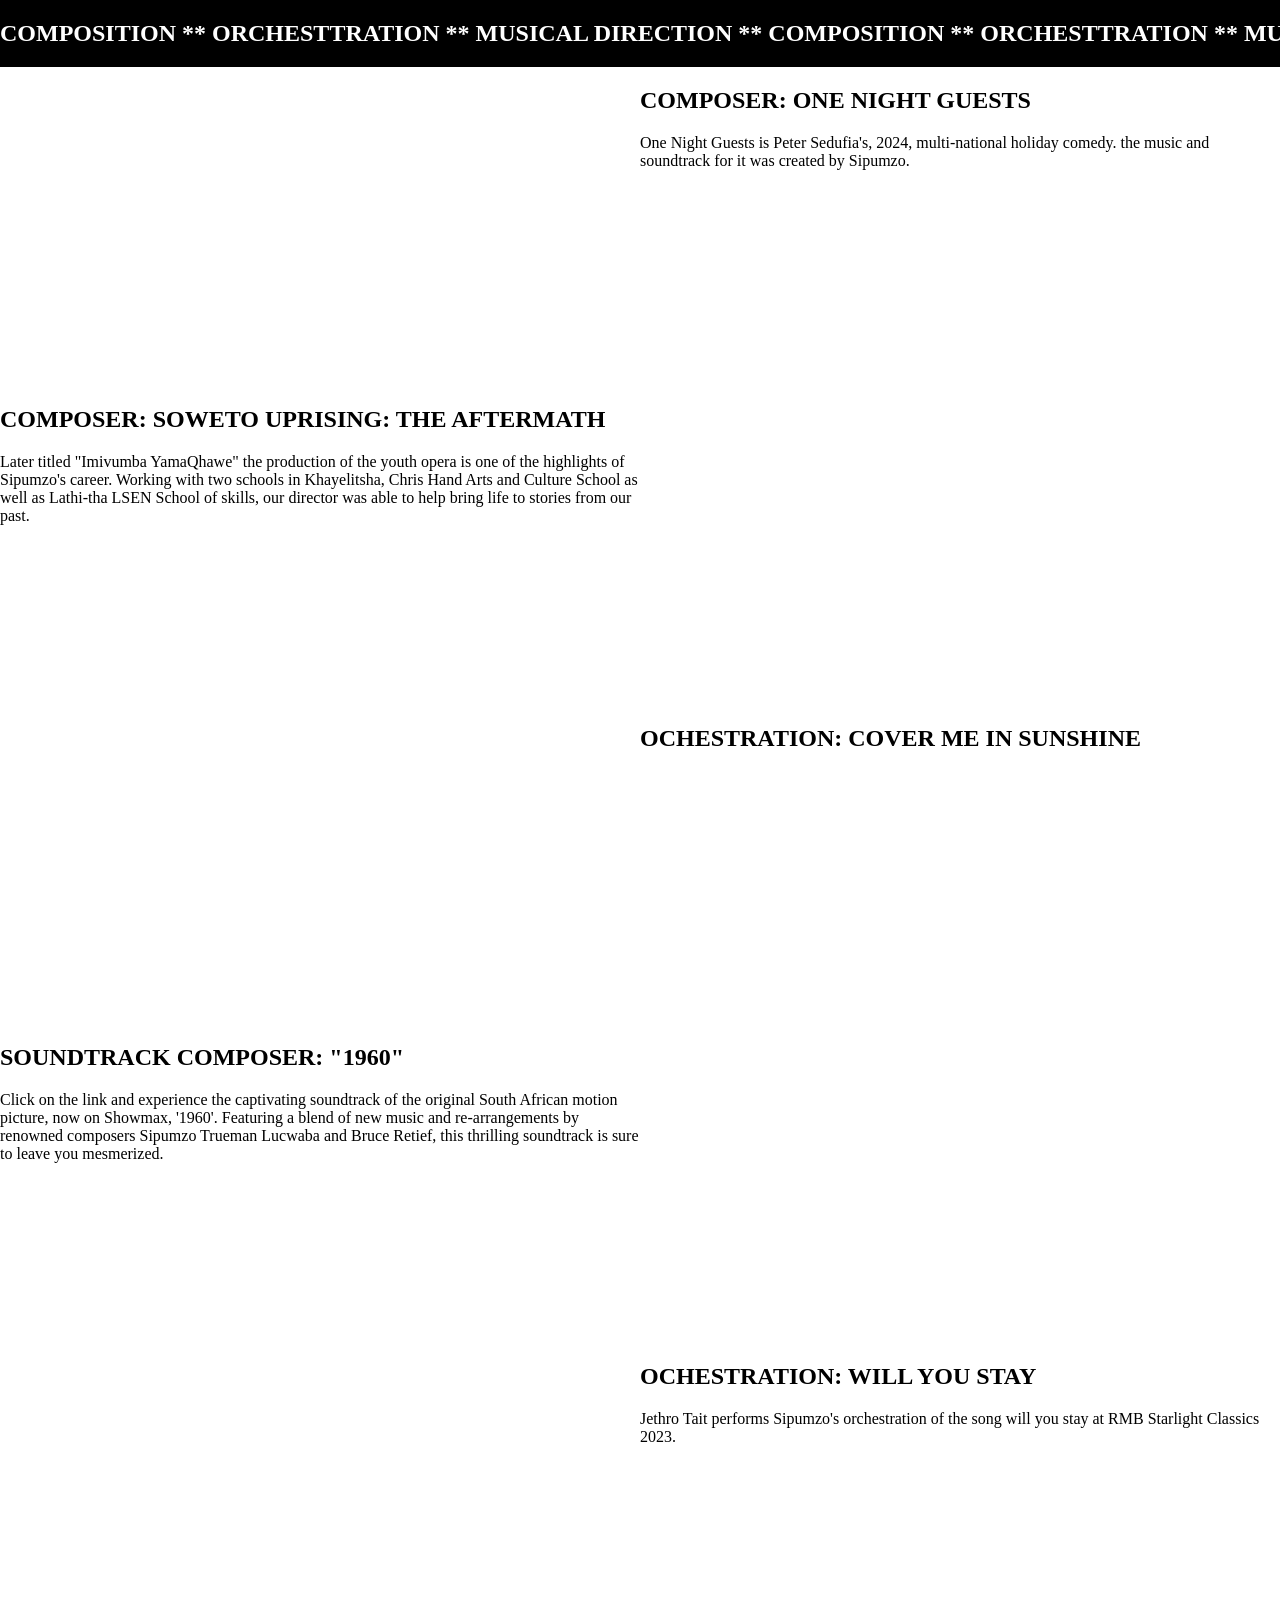
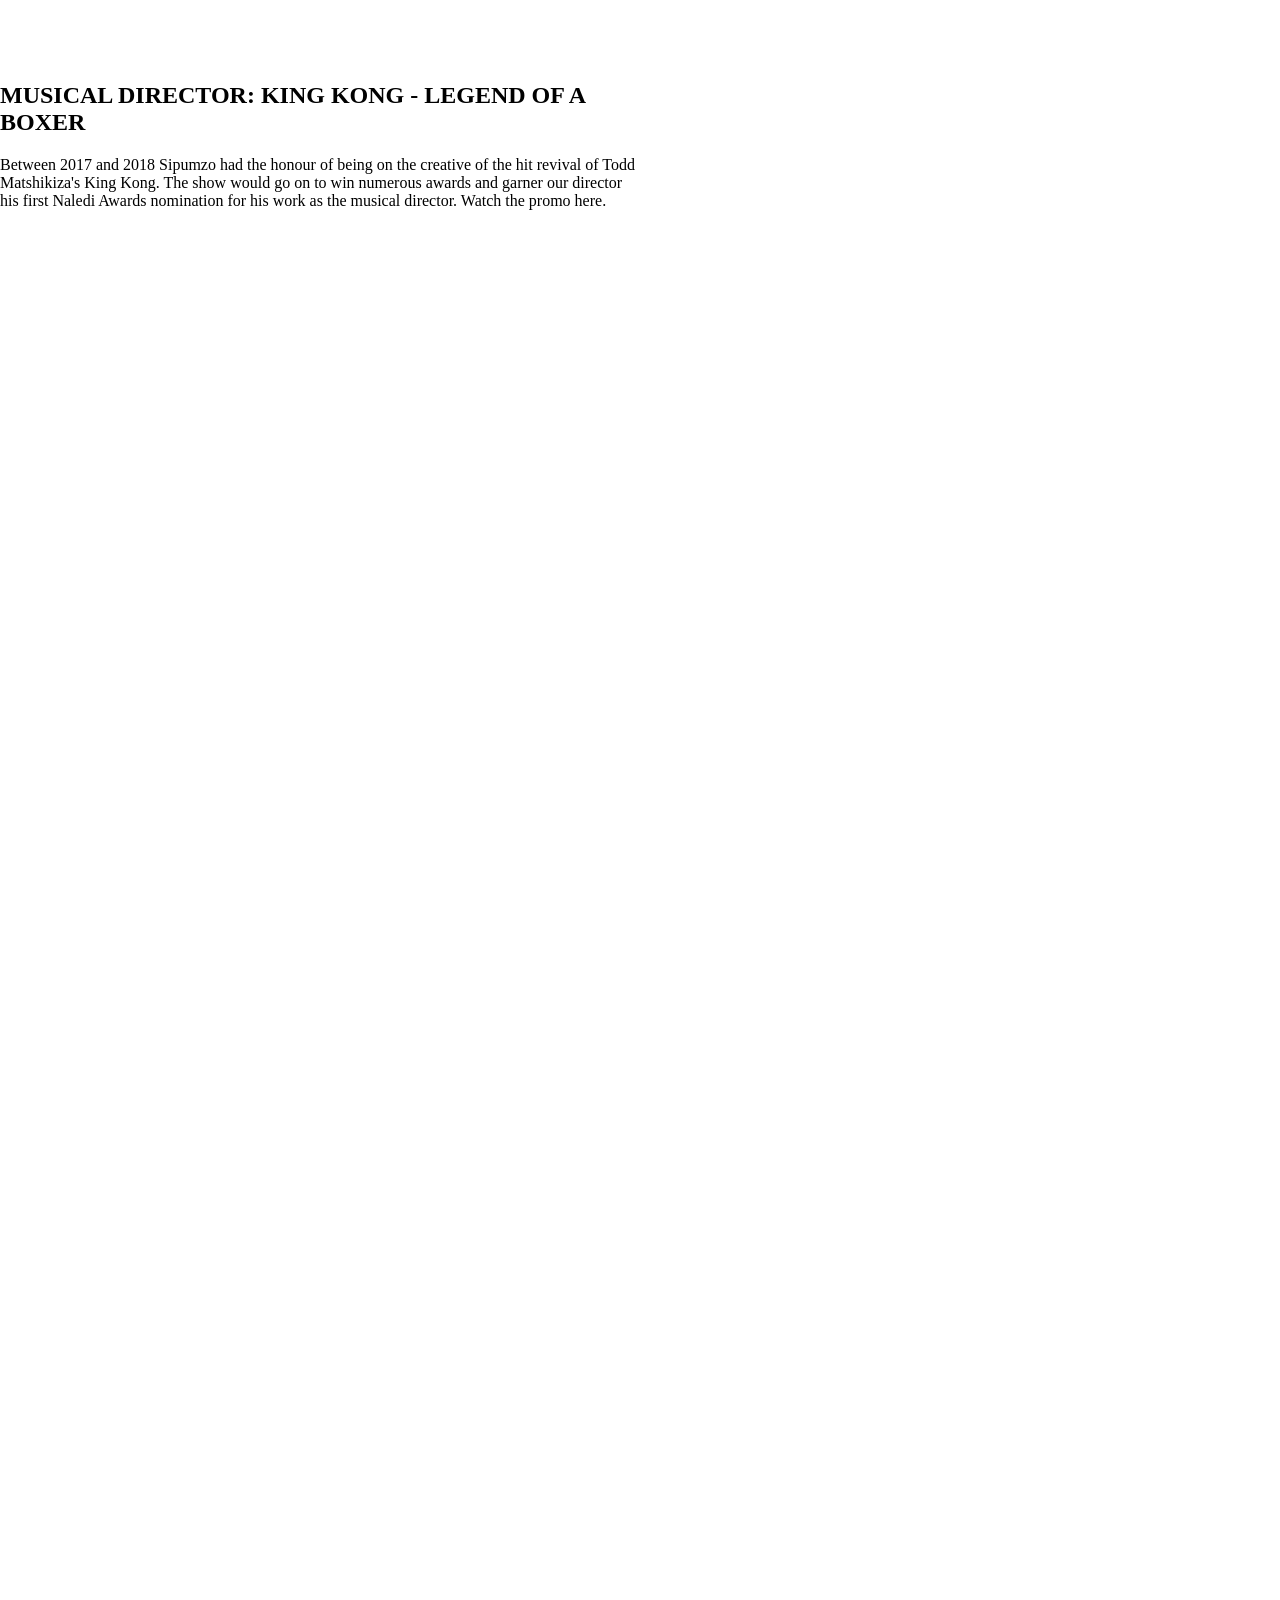
==== public/my_work.html @ 11a90658 "Add my work page ass well as youtube clibes with brief descriptions." ====
<!DOCTYPE html>
<html lang="en">    
<head>
    <meta charset="UTF-8">
    <meta name="viewport" content="width=device-width, initial-scale=1.0">
    <title>My Work</title>
    <link rel="stylesheet" href="./style.css">

<style>
    .my-work-grid {
        position: absolute;
        top: 0;
        left: 0;
        width: 100%;
        height: fit-content;
        display: grid;
        grid-template-columns: 1fr 1fr;
        grid-template-rows: auto;
        /* overflow: hidden; */
    }
    .my-work-top {
        grid-column: 1 / span 2;
        grid-row: 1;
        display: flex;
        width: 100%;
        min-height: 7dvh;
        white-space: nowrap;
        position: relative;
        overflow: hidden;
        background: black;
        top: 0px;
        left: 0px;
        margin: 0px;
        pad:0px;
    }

    .my-work-bottom {
        grid-column: 1 / span 2;
        grid-row: 8;
    }

    .work-top {
        color: white;
        font-weight: 250;
        font-style: light;
        display: inline-block;
        animation: scrollWorkTop 600s linear infinite;
    }
    @keyframes scrollWorkTop {
        0% {
            transform: translateX(0%);
        }
        100% {
            transform: translateX(-2000%); /* Move half the width of the duplicated content */
        }
    }
    .work-bottom {
        color: white;
        font-weight: 250;
        font-style: light;
        display: inline-block;
        animation: scrollTopBottom 600s linear infinite;
    }
    @keyframes scrollTopBottom {
        0% {
            transform: translateX(-2000%);
        }
        100% {
            transform: translateX(0%); /* Move half the width of the duplicated content */
        }
    }

    .project1-container {
        grid-column: 1;
        grid-row: 2;
    }
    .project2-container {
        grid-column: 2;
        grid-row: 3;
    }
    .project3-container {
        grid-column: 1;
        grid-row: 4;
    }
    .project4-container {
        grid-column: 2;
        grid-row: 5;
    }
    .project5-container {
        grid-column: 1;
        grid-row: 6;
    }
    .project6-container {
        grid-column: 2;
        grid-row: 7;
    }
</style>

</head>

<body>   
    <section class="my-work-grid">
    <!-- THE BELOW DUPLICATES MAKE THE MD SKILLS LOOP LAST 10 MINUTES WITHOUT THE RESTART GLITCH -->
        <div class="my-work-top">

            <div class="work-top">
                <h2>COMPOSITION ** ORCHESTTRATION ** MUSICAL DIRECTION ** COMPOSITION ** ORCHESTTRATION ** MUSICAL DIRECTION ** COMPOSITION ** ORCHESTTRATION ** MUSICAL DIRECTION **  </h2>
            </div>
            <div class="work-top">
                <h2>COMPOSITION ** ORCHESTTRATION ** MUSICAL DIRECTION ** COMPOSITION ** ORCHESTTRATION ** MUSICAL DIRECTION ** COMPOSITION ** ORCHESTTRATION ** MUSICAL DIRECTION **  </h2>
            </div>
            <div class="work-top">
                <h2>COMPOSITION ** ORCHESTTRATION ** MUSICAL DIRECTION ** COMPOSITION ** ORCHESTTRATION ** MUSICAL DIRECTION ** COMPOSITION ** ORCHESTTRATION ** MUSICAL DIRECTION **  </h2>
            </div>
            <div class="work-top">
                <h2>COMPOSITION ** ORCHESTTRATION ** MUSICAL DIRECTION ** COMPOSITION ** ORCHESTTRATION ** MUSICAL DIRECTION ** COMPOSITION ** ORCHESTTRATION ** MUSICAL DIRECTION **  </h2>
            </div>
            <div class="work-top">
                <h2>COMPOSITION ** ORCHESTTRATION ** MUSICAL DIRECTION ** COMPOSITION ** ORCHESTTRATION ** MUSICAL DIRECTION ** COMPOSITION ** ORCHESTTRATION ** MUSICAL DIRECTION **  </h2>
            </div>
            <div class="work-top">
                <h2>COMPOSITION ** ORCHESTTRATION ** MUSICAL DIRECTION ** COMPOSITION ** ORCHESTTRATION ** MUSICAL DIRECTION ** COMPOSITION ** ORCHESTTRATION ** MUSICAL DIRECTION **  </h2>
            </div>
            <div class="work-top">
                <h2>COMPOSITION ** ORCHESTTRATION ** MUSICAL DIRECTION ** COMPOSITION ** ORCHESTTRATION ** MUSICAL DIRECTION ** COMPOSITION ** ORCHESTTRATION ** MUSICAL DIRECTION **  </h2>
            </div>
            <div class="work-top">
                <h2>COMPOSITION ** ORCHESTTRATION ** MUSICAL DIRECTION ** COMPOSITION ** ORCHESTTRATION ** MUSICAL DIRECTION ** COMPOSITION ** ORCHESTTRATION ** MUSICAL DIRECTION **  </h2>
            </div>
            <div class="work-top">
                <h2>COMPOSITION ** ORCHESTTRATION ** MUSICAL DIRECTION ** COMPOSITION ** ORCHESTTRATION ** MUSICAL DIRECTION ** COMPOSITION ** ORCHESTTRATION ** MUSICAL DIRECTION **  </h2>
            </div>
            <div class="work-top">
                <h2>COMPOSITION ** ORCHESTTRATION ** MUSICAL DIRECTION ** COMPOSITION ** ORCHESTTRATION ** MUSICAL DIRECTION ** COMPOSITION ** ORCHESTTRATION ** MUSICAL DIRECTION **  </h2>
            </div>
            <div class="work-top">
                <h2>COMPOSITION ** ORCHESTTRATION ** MUSICAL DIRECTION ** COMPOSITION ** ORCHESTTRATION ** MUSICAL DIRECTION ** COMPOSITION ** ORCHESTTRATION ** MUSICAL DIRECTION **  </h2>
            </div>
            <div class="work-top">
                <h2>COMPOSITION ** ORCHESTTRATION ** MUSICAL DIRECTION ** COMPOSITION ** ORCHESTTRATION ** MUSICAL DIRECTION ** COMPOSITION ** ORCHESTTRATION ** MUSICAL DIRECTION **  </h2>
            </div>


            <div class="work-top">
                <h2>COMPOSITION ** ORCHESTTRATION ** MUSICAL DIRECTION ** COMPOSITION ** ORCHESTTRATION ** MUSICAL DIRECTION ** COMPOSITION ** ORCHESTTRATION ** MUSICAL DIRECTION **  </h2>
            </div>
            <div class="work-top">
                <h2>COMPOSITION ** ORCHESTTRATION ** MUSICAL DIRECTION ** COMPOSITION ** ORCHESTTRATION ** MUSICAL DIRECTION ** COMPOSITION ** ORCHESTTRATION ** MUSICAL DIRECTION **  </h2>
            </div>
            <div class="work-top">
                <h2>COMPOSITION ** ORCHESTTRATION ** MUSICAL DIRECTION ** COMPOSITION ** ORCHESTTRATION ** MUSICAL DIRECTION ** COMPOSITION ** ORCHESTTRATION ** MUSICAL DIRECTION **  </h2>
            </div>
            <div class="work-top">
                <h2>COMPOSITION ** ORCHESTTRATION ** MUSICAL DIRECTION ** COMPOSITION ** ORCHESTTRATION ** MUSICAL DIRECTION ** COMPOSITION ** ORCHESTTRATION ** MUSICAL DIRECTION **  </h2>
            </div>
            <div class="work-top">
                <h2>COMPOSITION ** ORCHESTTRATION ** MUSICAL DIRECTION ** COMPOSITION ** ORCHESTTRATION ** MUSICAL DIRECTION ** COMPOSITION ** ORCHESTTRATION ** MUSICAL DIRECTION **  </h2>
            </div>
            <div class="work-top">
                <h2>COMPOSITION ** ORCHESTTRATION ** MUSICAL DIRECTION ** COMPOSITION ** ORCHESTTRATION ** MUSICAL DIRECTION ** COMPOSITION ** ORCHESTTRATION ** MUSICAL DIRECTION **  </h2>
            </div>
            <div class="work-top">
                <h2>COMPOSITION ** ORCHESTTRATION ** MUSICAL DIRECTION ** COMPOSITION ** ORCHESTTRATION ** MUSICAL DIRECTION ** COMPOSITION ** ORCHESTTRATION ** MUSICAL DIRECTION **  </h2>
            </div>
            <div class="work-top">
                <h2>COMPOSITION ** ORCHESTTRATION ** MUSICAL DIRECTION ** COMPOSITION ** ORCHESTTRATION ** MUSICAL DIRECTION ** COMPOSITION ** ORCHESTTRATION ** MUSICAL DIRECTION **  </h2>
            </div>
            <div class="work-top">
                <h2>COMPOSITION ** ORCHESTTRATION ** MUSICAL DIRECTION ** COMPOSITION ** ORCHESTTRATION ** MUSICAL DIRECTION ** COMPOSITION ** ORCHESTTRATION ** MUSICAL DIRECTION **  </h2>
            </div>
            <div class="work-top">
                <h2>COMPOSITION ** ORCHESTTRATION ** MUSICAL DIRECTION ** COMPOSITION ** ORCHESTTRATION ** MUSICAL DIRECTION ** COMPOSITION ** ORCHESTTRATION ** MUSICAL DIRECTION **  </h2>
            </div>
            <div class="work-top">
                <h2>COMPOSITION ** ORCHESTTRATION ** MUSICAL DIRECTION ** COMPOSITION ** ORCHESTTRATION ** MUSICAL DIRECTION ** COMPOSITION ** ORCHESTTRATION ** MUSICAL DIRECTION **  </h2>
            </div>
            <div class="work-top">
                <h2>COMPOSITION ** ORCHESTTRATION ** MUSICAL DIRECTION ** COMPOSITION ** ORCHESTTRATION ** MUSICAL DIRECTION ** COMPOSITION ** ORCHESTTRATION ** MUSICAL DIRECTION **  </h2>
            </div>



            <div class="work-top">
                <h2>COMPOSITION ** ORCHESTTRATION ** MUSICAL DIRECTION ** COMPOSITION ** ORCHESTTRATION ** MUSICAL DIRECTION ** COMPOSITION ** ORCHESTTRATION ** MUSICAL DIRECTION **  </h2>
            </div>
            <div class="work-top">
                <h2>COMPOSITION ** ORCHESTTRATION ** MUSICAL DIRECTION ** COMPOSITION ** ORCHESTTRATION ** MUSICAL DIRECTION ** COMPOSITION ** ORCHESTTRATION ** MUSICAL DIRECTION **  </h2>
            </div>
            <div class="work-top">
                <h2>COMPOSITION ** ORCHESTTRATION ** MUSICAL DIRECTION ** COMPOSITION ** ORCHESTTRATION ** MUSICAL DIRECTION ** COMPOSITION ** ORCHESTTRATION ** MUSICAL DIRECTION **  </h2>
            </div>
            <div class="work-top">
                <h2>COMPOSITION ** ORCHESTTRATION ** MUSICAL DIRECTION ** COMPOSITION ** ORCHESTTRATION ** MUSICAL DIRECTION ** COMPOSITION ** ORCHESTTRATION ** MUSICAL DIRECTION **  </h2>
            </div>
            <div class="work-top">
                <h2>COMPOSITION ** ORCHESTTRATION ** MUSICAL DIRECTION ** COMPOSITION ** ORCHESTTRATION ** MUSICAL DIRECTION ** COMPOSITION ** ORCHESTTRATION ** MUSICAL DIRECTION **  </h2>
            </div>
            <div class="work-top">
                <h2>COMPOSITION ** ORCHESTTRATION ** MUSICAL DIRECTION ** COMPOSITION ** ORCHESTTRATION ** MUSICAL DIRECTION ** COMPOSITION ** ORCHESTTRATION ** MUSICAL DIRECTION **  </h2>
            </div>
            <div class="work-top">
                <h2>COMPOSITION ** ORCHESTTRATION ** MUSICAL DIRECTION ** COMPOSITION ** ORCHESTTRATION ** MUSICAL DIRECTION ** COMPOSITION ** ORCHESTTRATION ** MUSICAL DIRECTION **  </h2>
            </div>
            <div class="work-top">
                <h2>COMPOSITION ** ORCHESTTRATION ** MUSICAL DIRECTION ** COMPOSITION ** ORCHESTTRATION ** MUSICAL DIRECTION ** COMPOSITION ** ORCHESTTRATION ** MUSICAL DIRECTION **  </h2>
            </div>
            <div class="work-top">
                <h2>COMPOSITION ** ORCHESTTRATION ** MUSICAL DIRECTION ** COMPOSITION ** ORCHESTTRATION ** MUSICAL DIRECTION ** COMPOSITION ** ORCHESTTRATION ** MUSICAL DIRECTION **  </h2>
            </div>
            <div class="work-top">
                <h2>COMPOSITION ** ORCHESTTRATION ** MUSICAL DIRECTION ** COMPOSITION ** ORCHESTTRATION ** MUSICAL DIRECTION ** COMPOSITION ** ORCHESTTRATION ** MUSICAL DIRECTION **  </h2>
            </div>
            <div class="work-top">
                <h2>COMPOSITION ** ORCHESTTRATION ** MUSICAL DIRECTION ** COMPOSITION ** ORCHESTTRATION ** MUSICAL DIRECTION ** COMPOSITION ** ORCHESTTRATION ** MUSICAL DIRECTION **  </h2>
            </div>
            <div class="work-top">
                <h2>COMPOSITION ** ORCHESTTRATION ** MUSICAL DIRECTION ** COMPOSITION ** ORCHESTTRATION ** MUSICAL DIRECTION ** COMPOSITION ** ORCHESTTRATION ** MUSICAL DIRECTION **  </h2>
            </div>


            <div class="work-top">
                <h2>COMPOSITION ** ORCHESTTRATION ** MUSICAL DIRECTION ** COMPOSITION ** ORCHESTTRATION ** MUSICAL DIRECTION ** COMPOSITION ** ORCHESTTRATION ** MUSICAL DIRECTION **  </h2>
            </div>
            <div class="work-top">
                <h2>COMPOSITION ** ORCHESTTRATION ** MUSICAL DIRECTION ** COMPOSITION ** ORCHESTTRATION ** MUSICAL DIRECTION ** COMPOSITION ** ORCHESTTRATION ** MUSICAL DIRECTION **  </h2>
            </div>
            <div class="work-top">
                <h2>COMPOSITION ** ORCHESTTRATION ** MUSICAL DIRECTION ** COMPOSITION ** ORCHESTTRATION ** MUSICAL DIRECTION ** COMPOSITION ** ORCHESTTRATION ** MUSICAL DIRECTION **  </h2>
            </div>
            <div class="work-top">
                <h2>COMPOSITION ** ORCHESTTRATION ** MUSICAL DIRECTION ** COMPOSITION ** ORCHESTTRATION ** MUSICAL DIRECTION ** COMPOSITION ** ORCHESTTRATION ** MUSICAL DIRECTION **  </h2>
            </div>
            <div class="work-top">
                <h2>COMPOSITION ** ORCHESTTRATION ** MUSICAL DIRECTION ** COMPOSITION ** ORCHESTTRATION ** MUSICAL DIRECTION ** COMPOSITION ** ORCHESTTRATION ** MUSICAL DIRECTION **  </h2>
            </div>
            <div class="work-top">
                <h2>COMPOSITION ** ORCHESTTRATION ** MUSICAL DIRECTION ** COMPOSITION ** ORCHESTTRATION ** MUSICAL DIRECTION ** COMPOSITION ** ORCHESTTRATION ** MUSICAL DIRECTION **  </h2>
            </div>
            <div class="work-top">
                <h2>COMPOSITION ** ORCHESTTRATION ** MUSICAL DIRECTION ** COMPOSITION ** ORCHESTTRATION ** MUSICAL DIRECTION ** COMPOSITION ** ORCHESTTRATION ** MUSICAL DIRECTION **  </h2>
            </div>
            <div class="work-top">
                <h2>COMPOSITION ** ORCHESTTRATION ** MUSICAL DIRECTION ** COMPOSITION ** ORCHESTTRATION ** MUSICAL DIRECTION ** COMPOSITION ** ORCHESTTRATION ** MUSICAL DIRECTION **  </h2>
            </div>
            <div class="work-top">
                <h2>COMPOSITION ** ORCHESTTRATION ** MUSICAL DIRECTION ** COMPOSITION ** ORCHESTTRATION ** MUSICAL DIRECTION ** COMPOSITION ** ORCHESTTRATION ** MUSICAL DIRECTION **  </h2>
            </div>
            <div class="work-top">
                <h2>COMPOSITION ** ORCHESTTRATION ** MUSICAL DIRECTION ** COMPOSITION ** ORCHESTTRATION ** MUSICAL DIRECTION ** COMPOSITION ** ORCHESTTRATION ** MUSICAL DIRECTION **  </h2>
            </div>
            <div class="work-top">
                <h2>COMPOSITION ** ORCHESTTRATION ** MUSICAL DIRECTION ** COMPOSITION ** ORCHESTTRATION ** MUSICAL DIRECTION ** COMPOSITION ** ORCHESTTRATION ** MUSICAL DIRECTION **  </h2>
            </div>
            <div class="work-top">
                <h2>COMPOSITION ** ORCHESTTRATION ** MUSICAL DIRECTION ** COMPOSITION ** ORCHESTTRATION ** MUSICAL DIRECTION ** COMPOSITION ** ORCHESTTRATION ** MUSICAL DIRECTION **  </h2>
            </div>


            <div class="work-top">
                <h2>COMPOSITION ** ORCHESTTRATION ** MUSICAL DIRECTION ** COMPOSITION ** ORCHESTTRATION ** MUSICAL DIRECTION ** COMPOSITION ** ORCHESTTRATION ** MUSICAL DIRECTION **  </h2>
            </div>
            <div class="work-top">
                <h2>COMPOSITION ** ORCHESTTRATION ** MUSICAL DIRECTION ** COMPOSITION ** ORCHESTTRATION ** MUSICAL DIRECTION ** COMPOSITION ** ORCHESTTRATION ** MUSICAL DIRECTION **  </h2>
            </div>
            <div class="work-top">
                <h2>COMPOSITION ** ORCHESTTRATION ** MUSICAL DIRECTION ** COMPOSITION ** ORCHESTTRATION ** MUSICAL DIRECTION ** COMPOSITION ** ORCHESTTRATION ** MUSICAL DIRECTION **  </h2>
            </div>
            <div class="work-top">
                <h2>COMPOSITION ** ORCHESTTRATION ** MUSICAL DIRECTION ** COMPOSITION ** ORCHESTTRATION ** MUSICAL DIRECTION ** COMPOSITION ** ORCHESTTRATION ** MUSICAL DIRECTION **  </h2>
            </div>
            <div class="work-top">
                <h2>COMPOSITION ** ORCHESTTRATION ** MUSICAL DIRECTION ** COMPOSITION ** ORCHESTTRATION ** MUSICAL DIRECTION ** COMPOSITION ** ORCHESTTRATION ** MUSICAL DIRECTION **  </h2>
            </div>
            <div class="work-top">
                <h2>COMPOSITION ** ORCHESTTRATION ** MUSICAL DIRECTION ** COMPOSITION ** ORCHESTTRATION ** MUSICAL DIRECTION ** COMPOSITION ** ORCHESTTRATION ** MUSICAL DIRECTION **  </h2>
            </div>
            <div class="work-top">
                <h2>COMPOSITION ** ORCHESTTRATION ** MUSICAL DIRECTION ** COMPOSITION ** ORCHESTTRATION ** MUSICAL DIRECTION ** COMPOSITION ** ORCHESTTRATION ** MUSICAL DIRECTION **  </h2>
            </div>
            <div class="work-top">
                <h2>COMPOSITION ** ORCHESTTRATION ** MUSICAL DIRECTION ** COMPOSITION ** ORCHESTTRATION ** MUSICAL DIRECTION ** COMPOSITION ** ORCHESTTRATION ** MUSICAL DIRECTION **  </h2>
            </div>
            <div class="work-top">
                <h2>COMPOSITION ** ORCHESTTRATION ** MUSICAL DIRECTION ** COMPOSITION ** ORCHESTTRATION ** MUSICAL DIRECTION ** COMPOSITION ** ORCHESTTRATION ** MUSICAL DIRECTION **  </h2>
            </div>
            <div class="work-top">
                <h2>COMPOSITION ** ORCHESTTRATION ** MUSICAL DIRECTION ** COMPOSITION ** ORCHESTTRATION ** MUSICAL DIRECTION ** COMPOSITION ** ORCHESTTRATION ** MUSICAL DIRECTION **  </h2>
            </div>
            <div class="work-top">
                <h2>COMPOSITION ** ORCHESTTRATION ** MUSICAL DIRECTION ** COMPOSITION ** ORCHESTTRATION ** MUSICAL DIRECTION ** COMPOSITION ** ORCHESTTRATION ** MUSICAL DIRECTION **  </h2>
            </div>
            <div class="work-top">
                <h2>COMPOSITION ** ORCHESTTRATION ** MUSICAL DIRECTION ** COMPOSITION ** ORCHESTTRATION ** MUSICAL DIRECTION ** COMPOSITION ** ORCHESTTRATION ** MUSICAL DIRECTION **  </h2>
            </div>


            <div class="work-top">
                <h2>COMPOSITION ** ORCHESTTRATION ** MUSICAL DIRECTION ** COMPOSITION ** ORCHESTTRATION ** MUSICAL DIRECTION ** COMPOSITION ** ORCHESTTRATION ** MUSICAL DIRECTION **  </h2>
            </div>
            <div class="work-top">
                <h2>COMPOSITION ** ORCHESTTRATION ** MUSICAL DIRECTION ** COMPOSITION ** ORCHESTTRATION ** MUSICAL DIRECTION ** COMPOSITION ** ORCHESTTRATION ** MUSICAL DIRECTION **  </h2>
            </div>
            <div class="work-top">
                <h2>COMPOSITION ** ORCHESTTRATION ** MUSICAL DIRECTION ** COMPOSITION ** ORCHESTTRATION ** MUSICAL DIRECTION ** COMPOSITION ** ORCHESTTRATION ** MUSICAL DIRECTION **  </h2>
            </div>
            <div class="work-top">
                <h2>COMPOSITION ** ORCHESTTRATION ** MUSICAL DIRECTION ** COMPOSITION ** ORCHESTTRATION ** MUSICAL DIRECTION ** COMPOSITION ** ORCHESTTRATION ** MUSICAL DIRECTION **  </h2>
            </div>
            <div class="work-top">
                <h2>COMPOSITION ** ORCHESTTRATION ** MUSICAL DIRECTION ** COMPOSITION ** ORCHESTTRATION ** MUSICAL DIRECTION ** COMPOSITION ** ORCHESTTRATION ** MUSICAL DIRECTION **  </h2>
            </div>
            <div class="work-top">
                <h2>COMPOSITION ** ORCHESTTRATION ** MUSICAL DIRECTION ** COMPOSITION ** ORCHESTTRATION ** MUSICAL DIRECTION ** COMPOSITION ** ORCHESTTRATION ** MUSICAL DIRECTION **  </h2>
            </div>
            <div class="work-top">
                <h2>COMPOSITION ** ORCHESTTRATION ** MUSICAL DIRECTION ** COMPOSITION ** ORCHESTTRATION ** MUSICAL DIRECTION ** COMPOSITION ** ORCHESTTRATION ** MUSICAL DIRECTION **  </h2>
            </div>
            <div class="work-top">
                <h2>COMPOSITION ** ORCHESTTRATION ** MUSICAL DIRECTION ** COMPOSITION ** ORCHESTTRATION ** MUSICAL DIRECTION ** COMPOSITION ** ORCHESTTRATION ** MUSICAL DIRECTION **  </h2>
            </div>
            <div class="work-top">
                <h2>COMPOSITION ** ORCHESTTRATION ** MUSICAL DIRECTION ** COMPOSITION ** ORCHESTTRATION ** MUSICAL DIRECTION ** COMPOSITION ** ORCHESTTRATION ** MUSICAL DIRECTION **  </h2>
            </div>
            <div class="work-top">
                <h2>COMPOSITION ** ORCHESTTRATION ** MUSICAL DIRECTION ** COMPOSITION ** ORCHESTTRATION ** MUSICAL DIRECTION ** COMPOSITION ** ORCHESTTRATION ** MUSICAL DIRECTION **  </h2>
            </div>
            <div class="work-top">
                <h2>COMPOSITION ** ORCHESTTRATION ** MUSICAL DIRECTION ** COMPOSITION ** ORCHESTTRATION ** MUSICAL DIRECTION ** COMPOSITION ** ORCHESTTRATION ** MUSICAL DIRECTION **  </h2>
            </div>
            <div class="work-top">
                <h2>COMPOSITION ** ORCHESTTRATION ** MUSICAL DIRECTION ** COMPOSITION ** ORCHESTTRATION ** MUSICAL DIRECTION ** COMPOSITION ** ORCHESTTRATION ** MUSICAL DIRECTION **  </h2>
            </div>



            <div class="work-top">
                <h2>COMPOSITION ** ORCHESTTRATION ** MUSICAL DIRECTION ** COMPOSITION ** ORCHESTTRATION ** MUSICAL DIRECTION ** COMPOSITION ** ORCHESTTRATION ** MUSICAL DIRECTION **  </h2>
            </div>
            <div class="work-top">
                <h2>COMPOSITION ** ORCHESTTRATION ** MUSICAL DIRECTION ** COMPOSITION ** ORCHESTTRATION ** MUSICAL DIRECTION ** COMPOSITION ** ORCHESTTRATION ** MUSICAL DIRECTION **  </h2>
            </div>
            <div class="work-top">
                <h2>COMPOSITION ** ORCHESTTRATION ** MUSICAL DIRECTION ** COMPOSITION ** ORCHESTTRATION ** MUSICAL DIRECTION ** COMPOSITION ** ORCHESTTRATION ** MUSICAL DIRECTION **  </h2>
            </div>
            <div class="work-top">
                <h2>COMPOSITION ** ORCHESTTRATION ** MUSICAL DIRECTION ** COMPOSITION ** ORCHESTTRATION ** MUSICAL DIRECTION ** COMPOSITION ** ORCHESTTRATION ** MUSICAL DIRECTION **  </h2>
            </div>
            <div class="work-top">
                <h2>COMPOSITION ** ORCHESTTRATION ** MUSICAL DIRECTION ** COMPOSITION ** ORCHESTTRATION ** MUSICAL DIRECTION ** COMPOSITION ** ORCHESTTRATION ** MUSICAL DIRECTION **  </h2>
            </div>
            <div class="work-top">
                <h2>COMPOSITION ** ORCHESTTRATION ** MUSICAL DIRECTION ** COMPOSITION ** ORCHESTTRATION ** MUSICAL DIRECTION ** COMPOSITION ** ORCHESTTRATION ** MUSICAL DIRECTION **  </h2>
            </div>
            <div class="work-top">
                <h2>COMPOSITION ** ORCHESTTRATION ** MUSICAL DIRECTION ** COMPOSITION ** ORCHESTTRATION ** MUSICAL DIRECTION ** COMPOSITION ** ORCHESTTRATION ** MUSICAL DIRECTION **  </h2>
            </div>
            <div class="work-top">
                <h2>COMPOSITION ** ORCHESTTRATION ** MUSICAL DIRECTION ** COMPOSITION ** ORCHESTTRATION ** MUSICAL DIRECTION ** COMPOSITION ** ORCHESTTRATION ** MUSICAL DIRECTION **  </h2>
            </div>
            <div class="work-top">
                <h2>COMPOSITION ** ORCHESTTRATION ** MUSICAL DIRECTION ** COMPOSITION ** ORCHESTTRATION ** MUSICAL DIRECTION ** COMPOSITION ** ORCHESTTRATION ** MUSICAL DIRECTION **  </h2>
            </div>
            <div class="work-top">
                <h2>COMPOSITION ** ORCHESTTRATION ** MUSICAL DIRECTION ** COMPOSITION ** ORCHESTTRATION ** MUSICAL DIRECTION ** COMPOSITION ** ORCHESTTRATION ** MUSICAL DIRECTION **  </h2>
            </div>
            <div class="work-top">
                <h2>COMPOSITION ** ORCHESTTRATION ** MUSICAL DIRECTION ** COMPOSITION ** ORCHESTTRATION ** MUSICAL DIRECTION ** COMPOSITION ** ORCHESTTRATION ** MUSICAL DIRECTION **  </h2>
            </div>
            <div class="work-top">
                <h2>COMPOSITION ** ORCHESTTRATION ** MUSICAL DIRECTION ** COMPOSITION ** ORCHESTTRATION ** MUSICAL DIRECTION ** COMPOSITION ** ORCHESTTRATION ** MUSICAL DIRECTION **  </h2>
            </div>


            <div class="work-top">
                <h2>COMPOSITION ** ORCHESTTRATION ** MUSICAL DIRECTION ** COMPOSITION ** ORCHESTTRATION ** MUSICAL DIRECTION ** COMPOSITION ** ORCHESTTRATION ** MUSICAL DIRECTION **  </h2>
            </div>
            <div class="work-top">
                <h2>COMPOSITION ** ORCHESTTRATION ** MUSICAL DIRECTION ** COMPOSITION ** ORCHESTTRATION ** MUSICAL DIRECTION ** COMPOSITION ** ORCHESTTRATION ** MUSICAL DIRECTION **  </h2>
            </div>
            <div class="work-top">
                <h2>COMPOSITION ** ORCHESTTRATION ** MUSICAL DIRECTION ** COMPOSITION ** ORCHESTTRATION ** MUSICAL DIRECTION ** COMPOSITION ** ORCHESTTRATION ** MUSICAL DIRECTION **  </h2>
            </div>
            <div class="work-top">
                <h2>COMPOSITION ** ORCHESTTRATION ** MUSICAL DIRECTION ** COMPOSITION ** ORCHESTTRATION ** MUSICAL DIRECTION ** COMPOSITION ** ORCHESTTRATION ** MUSICAL DIRECTION **  </h2>
            </div>
            <div class="work-top">
                <h2>COMPOSITION ** ORCHESTTRATION ** MUSICAL DIRECTION ** COMPOSITION ** ORCHESTTRATION ** MUSICAL DIRECTION ** COMPOSITION ** ORCHESTTRATION ** MUSICAL DIRECTION **  </h2>
            </div>
            <div class="work-top">
                <h2>COMPOSITION ** ORCHESTTRATION ** MUSICAL DIRECTION ** COMPOSITION ** ORCHESTTRATION ** MUSICAL DIRECTION ** COMPOSITION ** ORCHESTTRATION ** MUSICAL DIRECTION **  </h2>
            </div>
            <div class="work-top">
                <h2>COMPOSITION ** ORCHESTTRATION ** MUSICAL DIRECTION ** COMPOSITION ** ORCHESTTRATION ** MUSICAL DIRECTION ** COMPOSITION ** ORCHESTTRATION ** MUSICAL DIRECTION **  </h2>
            </div>
            <div class="work-top">
                <h2>COMPOSITION ** ORCHESTTRATION ** MUSICAL DIRECTION ** COMPOSITION ** ORCHESTTRATION ** MUSICAL DIRECTION ** COMPOSITION ** ORCHESTTRATION ** MUSICAL DIRECTION **  </h2>
            </div>
            <div class="work-top">
                <h2>COMPOSITION ** ORCHESTTRATION ** MUSICAL DIRECTION ** COMPOSITION ** ORCHESTTRATION ** MUSICAL DIRECTION ** COMPOSITION ** ORCHESTTRATION ** MUSICAL DIRECTION **  </h2>
            </div>
            <div class="work-top">
                <h2>COMPOSITION ** ORCHESTTRATION ** MUSICAL DIRECTION ** COMPOSITION ** ORCHESTTRATION ** MUSICAL DIRECTION ** COMPOSITION ** ORCHESTTRATION ** MUSICAL DIRECTION **  </h2>
            </div>
            <div class="work-top">
                <h2>COMPOSITION ** ORCHESTTRATION ** MUSICAL DIRECTION ** COMPOSITION ** ORCHESTTRATION ** MUSICAL DIRECTION ** COMPOSITION ** ORCHESTTRATION ** MUSICAL DIRECTION **  </h2>
            </div>
            <div class="work-top">
                <h2>COMPOSITION ** ORCHESTTRATION ** MUSICAL DIRECTION ** COMPOSITION ** ORCHESTTRATION ** MUSICAL DIRECTION ** COMPOSITION ** ORCHESTTRATION ** MUSICAL DIRECTION **  </h2>
            </div>

        </div>

        <!-- DEV SKILLS 10 MINUTE LOOP -->
        <div class="my-work-bottom">

            <div class="work-bottom">
                <h2>PYTHON ** JAVASCRIPT ** TYPESCRIPT ** HTML ** CSS ** FASTAPI ** PYTHON ** JAVASCRIPT ** TYPESCRIPT ** HTML ** CSS ** FASTAPI **  </h2>
            </div>
            <div class="work-bottom">
                <h2>PYTHON ** JAVASCRIPT ** TYPESCRIPT ** HTML ** CSS ** FASTAPI ** PYTHON ** JAVASCRIPT ** TYPESCRIPT ** HTML ** CSS ** FASTAPI **  </h2>
            </div>
            <div class="work-bottom">
                <h2>PYTHON ** JAVASCRIPT ** TYPESCRIPT ** HTML ** CSS ** FASTAPI ** PYTHON ** JAVASCRIPT ** TYPESCRIPT ** HTML ** CSS ** FASTAPI **  </h2>
            </div>
            <div class="work-bottom">
                <h2>PYTHON ** JAVASCRIPT ** TYPESCRIPT ** HTML ** CSS ** FASTAPI ** PYTHON ** JAVASCRIPT ** TYPESCRIPT ** HTML ** CSS ** FASTAPI **  </h2>
            </div>
            <div class="work-bottom">
                <h2>PYTHON ** JAVASCRIPT ** TYPESCRIPT ** HTML ** CSS ** FASTAPI ** PYTHON ** JAVASCRIPT ** TYPESCRIPT ** HTML ** CSS ** FASTAPI **  </h2>
            </div>
            <div class="work-bottom">
                <h2>PYTHON ** JAVASCRIPT ** TYPESCRIPT ** HTML ** CSS ** FASTAPI ** PYTHON ** JAVASCRIPT ** TYPESCRIPT ** HTML ** CSS ** FASTAPI **  </h2>
            </div>
            <div class="work-bottom">
                <h2>PYTHON ** JAVASCRIPT ** TYPESCRIPT ** HTML ** CSS ** FASTAPI ** PYTHON ** JAVASCRIPT ** TYPESCRIPT ** HTML ** CSS ** FASTAPI **  </h2>
            </div>
            <div class="work-bottom">
                <h2>PYTHON ** JAVASCRIPT ** TYPESCRIPT ** HTML ** CSS ** FASTAPI ** PYTHON ** JAVASCRIPT ** TYPESCRIPT ** HTML ** CSS ** FASTAPI **  </h2>
            </div>
            <div class="work-bottom">
                <h2>PYTHON ** JAVASCRIPT ** TYPESCRIPT ** HTML ** CSS ** FASTAPI ** PYTHON ** JAVASCRIPT ** TYPESCRIPT ** HTML ** CSS ** FASTAPI **  </h2>
            </div>
            <div class="work-bottom">
                <h2>PYTHON ** JAVASCRIPT ** TYPESCRIPT ** HTML ** CSS ** FASTAPI ** PYTHON ** JAVASCRIPT ** TYPESCRIPT ** HTML ** CSS ** FASTAPI **  </h2>
            </div>
            <div class="work-bottom">
                <h2>PYTHON ** JAVASCRIPT ** TYPESCRIPT ** HTML ** CSS ** FASTAPI ** PYTHON ** JAVASCRIPT ** TYPESCRIPT ** HTML ** CSS ** FASTAPI **  </h2>
            </div>
            <div class="work-bottom">
                <h2>PYTHON ** JAVASCRIPT ** TYPESCRIPT ** HTML ** CSS ** FASTAPI ** PYTHON ** JAVASCRIPT ** TYPESCRIPT ** HTML ** CSS ** FASTAPI **  </h2>
            </div>



            <div class="work-bottom">
                <h2>PYTHON ** JAVASCRIPT ** TYPESCRIPT ** HTML ** CSS ** FASTAPI ** PYTHON ** JAVASCRIPT ** TYPESCRIPT ** HTML ** CSS ** FASTAPI **  </h2>
            </div>
            <div class="work-bottom">
                <h2>PYTHON ** JAVASCRIPT ** TYPESCRIPT ** HTML ** CSS ** FASTAPI ** PYTHON ** JAVASCRIPT ** TYPESCRIPT ** HTML ** CSS ** FASTAPI **  </h2>
            </div>
            <div class="work-bottom">
                <h2>PYTHON ** JAVASCRIPT ** TYPESCRIPT ** HTML ** CSS ** FASTAPI ** PYTHON ** JAVASCRIPT ** TYPESCRIPT ** HTML ** CSS ** FASTAPI **  </h2>
            </div>
            <div class="work-bottom">
                <h2>PYTHON ** JAVASCRIPT ** TYPESCRIPT ** HTML ** CSS ** FASTAPI ** PYTHON ** JAVASCRIPT ** TYPESCRIPT ** HTML ** CSS ** FASTAPI **  </h2>
            </div>
            <div class="work-bottom">
                <h2>PYTHON ** JAVASCRIPT ** TYPESCRIPT ** HTML ** CSS ** FASTAPI ** PYTHON ** JAVASCRIPT ** TYPESCRIPT ** HTML ** CSS ** FASTAPI **  </h2>
            </div>
            <div class="work-bottom">
                <h2>PYTHON ** JAVASCRIPT ** TYPESCRIPT ** HTML ** CSS ** FASTAPI ** PYTHON ** JAVASCRIPT ** TYPESCRIPT ** HTML ** CSS ** FASTAPI **  </h2>
            </div>
            <div class="work-bottom">
                <h2>PYTHON ** JAVASCRIPT ** TYPESCRIPT ** HTML ** CSS ** FASTAPI ** PYTHON ** JAVASCRIPT ** TYPESCRIPT ** HTML ** CSS ** FASTAPI **  </h2>
            </div>
            <div class="work-bottom">
                <h2>PYTHON ** JAVASCRIPT ** TYPESCRIPT ** HTML ** CSS ** FASTAPI ** PYTHON ** JAVASCRIPT ** TYPESCRIPT ** HTML ** CSS ** FASTAPI **  </h2>
            </div>
            <div class="work-bottom">
                <h2>PYTHON ** JAVASCRIPT ** TYPESCRIPT ** HTML ** CSS ** FASTAPI ** PYTHON ** JAVASCRIPT ** TYPESCRIPT ** HTML ** CSS ** FASTAPI **  </h2>
            </div>
            <div class="work-bottom">
                <h2>PYTHON ** JAVASCRIPT ** TYPESCRIPT ** HTML ** CSS ** FASTAPI ** PYTHON ** JAVASCRIPT ** TYPESCRIPT ** HTML ** CSS ** FASTAPI **  </h2>
            </div>
            <div class="work-bottom">
                <h2>PYTHON ** JAVASCRIPT ** TYPESCRIPT ** HTML ** CSS ** FASTAPI ** PYTHON ** JAVASCRIPT ** TYPESCRIPT ** HTML ** CSS ** FASTAPI **  </h2>
            </div>
            <div class="work-bottom">
                <h2>PYTHON ** JAVASCRIPT ** TYPESCRIPT ** HTML ** CSS ** FASTAPI ** PYTHON ** JAVASCRIPT ** TYPESCRIPT ** HTML ** CSS ** FASTAPI **  </h2>
            </div>



            <div class="work-bottom">
                <h2>PYTHON ** JAVASCRIPT ** TYPESCRIPT ** HTML ** CSS ** FASTAPI ** PYTHON ** JAVASCRIPT ** TYPESCRIPT ** HTML ** CSS ** FASTAPI **  </h2>
            </div>
            <div class="work-bottom">
                <h2>PYTHON ** JAVASCRIPT ** TYPESCRIPT ** HTML ** CSS ** FASTAPI ** PYTHON ** JAVASCRIPT ** TYPESCRIPT ** HTML ** CSS ** FASTAPI **  </h2>
            </div>
            <div class="work-bottom">
                <h2>PYTHON ** JAVASCRIPT ** TYPESCRIPT ** HTML ** CSS ** FASTAPI ** PYTHON ** JAVASCRIPT ** TYPESCRIPT ** HTML ** CSS ** FASTAPI **  </h2>
            </div>
            <div class="work-bottom">
                <h2>PYTHON ** JAVASCRIPT ** TYPESCRIPT ** HTML ** CSS ** FASTAPI ** PYTHON ** JAVASCRIPT ** TYPESCRIPT ** HTML ** CSS ** FASTAPI **  </h2>
            </div>
            <div class="work-bottom">
                <h2>PYTHON ** JAVASCRIPT ** TYPESCRIPT ** HTML ** CSS ** FASTAPI ** PYTHON ** JAVASCRIPT ** TYPESCRIPT ** HTML ** CSS ** FASTAPI **  </h2>
            </div>
            <div class="work-bottom">
                <h2>PYTHON ** JAVASCRIPT ** TYPESCRIPT ** HTML ** CSS ** FASTAPI ** PYTHON ** JAVASCRIPT ** TYPESCRIPT ** HTML ** CSS ** FASTAPI **  </h2>
            </div>
            <div class="work-bottom">
                <h2>PYTHON ** JAVASCRIPT ** TYPESCRIPT ** HTML ** CSS ** FASTAPI ** PYTHON ** JAVASCRIPT ** TYPESCRIPT ** HTML ** CSS ** FASTAPI **  </h2>
            </div>
            <div class="work-bottom">
                <h2>PYTHON ** JAVASCRIPT ** TYPESCRIPT ** HTML ** CSS ** FASTAPI ** PYTHON ** JAVASCRIPT ** TYPESCRIPT ** HTML ** CSS ** FASTAPI **  </h2>
            </div>
            <div class="work-bottom">
                <h2>PYTHON ** JAVASCRIPT ** TYPESCRIPT ** HTML ** CSS ** FASTAPI ** PYTHON ** JAVASCRIPT ** TYPESCRIPT ** HTML ** CSS ** FASTAPI **  </h2>
            </div>
            <div class="work-bottom">
                <h2>PYTHON ** JAVASCRIPT ** TYPESCRIPT ** HTML ** CSS ** FASTAPI ** PYTHON ** JAVASCRIPT ** TYPESCRIPT ** HTML ** CSS ** FASTAPI **  </h2>
            </div>
            <div class="work-bottom">
                <h2>PYTHON ** JAVASCRIPT ** TYPESCRIPT ** HTML ** CSS ** FASTAPI ** PYTHON ** JAVASCRIPT ** TYPESCRIPT ** HTML ** CSS ** FASTAPI **  </h2>
            </div>
            <div class="work-bottom">
                <h2>PYTHON ** JAVASCRIPT ** TYPESCRIPT ** HTML ** CSS ** FASTAPI ** PYTHON ** JAVASCRIPT ** TYPESCRIPT ** HTML ** CSS ** FASTAPI **  </h2>
            </div>



            <div class="work-bottom">
                <h2>PYTHON ** JAVASCRIPT ** TYPESCRIPT ** HTML ** CSS ** FASTAPI ** PYTHON ** JAVASCRIPT ** TYPESCRIPT ** HTML ** CSS ** FASTAPI **  </h2>
            </div>
            <div class="work-bottom">
                <h2>PYTHON ** JAVASCRIPT ** TYPESCRIPT ** HTML ** CSS ** FASTAPI ** PYTHON ** JAVASCRIPT ** TYPESCRIPT ** HTML ** CSS ** FASTAPI **  </h2>
            </div>
            <div class="work-bottom">
                <h2>PYTHON ** JAVASCRIPT ** TYPESCRIPT ** HTML ** CSS ** FASTAPI ** PYTHON ** JAVASCRIPT ** TYPESCRIPT ** HTML ** CSS ** FASTAPI **  </h2>
            </div>
            <div class="work-bottom">
                <h2>PYTHON ** JAVASCRIPT ** TYPESCRIPT ** HTML ** CSS ** FASTAPI ** PYTHON ** JAVASCRIPT ** TYPESCRIPT ** HTML ** CSS ** FASTAPI **  </h2>
            </div>
            <div class="work-bottom">
                <h2>PYTHON ** JAVASCRIPT ** TYPESCRIPT ** HTML ** CSS ** FASTAPI ** PYTHON ** JAVASCRIPT ** TYPESCRIPT ** HTML ** CSS ** FASTAPI **  </h2>
            </div>
            <div class="work-bottom">
                <h2>PYTHON ** JAVASCRIPT ** TYPESCRIPT ** HTML ** CSS ** FASTAPI ** PYTHON ** JAVASCRIPT ** TYPESCRIPT ** HTML ** CSS ** FASTAPI **  </h2>
            </div>
            <div class="work-bottom">
                <h2>PYTHON ** JAVASCRIPT ** TYPESCRIPT ** HTML ** CSS ** FASTAPI ** PYTHON ** JAVASCRIPT ** TYPESCRIPT ** HTML ** CSS ** FASTAPI **  </h2>
            </div>
            <div class="work-bottom">
                <h2>PYTHON ** JAVASCRIPT ** TYPESCRIPT ** HTML ** CSS ** FASTAPI ** PYTHON ** JAVASCRIPT ** TYPESCRIPT ** HTML ** CSS ** FASTAPI **  </h2>
            </div>
            <div class="work-bottom">
                <h2>PYTHON ** JAVASCRIPT ** TYPESCRIPT ** HTML ** CSS ** FASTAPI ** PYTHON ** JAVASCRIPT ** TYPESCRIPT ** HTML ** CSS ** FASTAPI **  </h2>
            </div>
            <div class="work-bottom">
                <h2>PYTHON ** JAVASCRIPT ** TYPESCRIPT ** HTML ** CSS ** FASTAPI ** PYTHON ** JAVASCRIPT ** TYPESCRIPT ** HTML ** CSS ** FASTAPI **  </h2>
            </div>
            <div class="work-bottom">
                <h2>PYTHON ** JAVASCRIPT ** TYPESCRIPT ** HTML ** CSS ** FASTAPI ** PYTHON ** JAVASCRIPT ** TYPESCRIPT ** HTML ** CSS ** FASTAPI **  </h2>
            </div>
            <div class="work-bottom">
                <h2>PYTHON ** JAVASCRIPT ** TYPESCRIPT ** HTML ** CSS ** FASTAPI ** PYTHON ** JAVASCRIPT ** TYPESCRIPT ** HTML ** CSS ** FASTAPI **  </h2>
            </div>


            <div class="work-bottom">
                <h2>PYTHON ** JAVASCRIPT ** TYPESCRIPT ** HTML ** CSS ** FASTAPI ** PYTHON ** JAVASCRIPT ** TYPESCRIPT ** HTML ** CSS ** FASTAPI **  </h2>
            </div>
            <div class="work-bottom">
                <h2>PYTHON ** JAVASCRIPT ** TYPESCRIPT ** HTML ** CSS ** FASTAPI ** PYTHON ** JAVASCRIPT ** TYPESCRIPT ** HTML ** CSS ** FASTAPI **  </h2>
            </div>
            <div class="work-bottom">
                <h2>PYTHON ** JAVASCRIPT ** TYPESCRIPT ** HTML ** CSS ** FASTAPI ** PYTHON ** JAVASCRIPT ** TYPESCRIPT ** HTML ** CSS ** FASTAPI **  </h2>
            </div>
            <div class="work-bottom">
                <h2>PYTHON ** JAVASCRIPT ** TYPESCRIPT ** HTML ** CSS ** FASTAPI ** PYTHON ** JAVASCRIPT ** TYPESCRIPT ** HTML ** CSS ** FASTAPI **  </h2>
            </div>
            <div class="work-bottom">
                <h2>PYTHON ** JAVASCRIPT ** TYPESCRIPT ** HTML ** CSS ** FASTAPI ** PYTHON ** JAVASCRIPT ** TYPESCRIPT ** HTML ** CSS ** FASTAPI **  </h2>
            </div>
            <div class="work-bottom">
                <h2>PYTHON ** JAVASCRIPT ** TYPESCRIPT ** HTML ** CSS ** FASTAPI ** PYTHON ** JAVASCRIPT ** TYPESCRIPT ** HTML ** CSS ** FASTAPI **  </h2>
            </div>
            <div class="work-bottom">
                <h2>PYTHON ** JAVASCRIPT ** TYPESCRIPT ** HTML ** CSS ** FASTAPI ** PYTHON ** JAVASCRIPT ** TYPESCRIPT ** HTML ** CSS ** FASTAPI **  </h2>
            </div>
            <div class="work-bottom">
                <h2>PYTHON ** JAVASCRIPT ** TYPESCRIPT ** HTML ** CSS ** FASTAPI ** PYTHON ** JAVASCRIPT ** TYPESCRIPT ** HTML ** CSS ** FASTAPI **  </h2>
            </div>
            <div class="work-bottom">
                <h2>PYTHON ** JAVASCRIPT ** TYPESCRIPT ** HTML ** CSS ** FASTAPI ** PYTHON ** JAVASCRIPT ** TYPESCRIPT ** HTML ** CSS ** FASTAPI **  </h2>
            </div>
            <div class="work-bottom">
                <h2>PYTHON ** JAVASCRIPT ** TYPESCRIPT ** HTML ** CSS ** FASTAPI ** PYTHON ** JAVASCRIPT ** TYPESCRIPT ** HTML ** CSS ** FASTAPI **  </h2>
            </div>
            <div class="work-bottom">
                <h2>PYTHON ** JAVASCRIPT ** TYPESCRIPT ** HTML ** CSS ** FASTAPI ** PYTHON ** JAVASCRIPT ** TYPESCRIPT ** HTML ** CSS ** FASTAPI **  </h2>
            </div>
            <div class="work-bottom">
                <h2>PYTHON ** JAVASCRIPT ** TYPESCRIPT ** HTML ** CSS ** FASTAPI ** PYTHON ** JAVASCRIPT ** TYPESCRIPT ** HTML ** CSS ** FASTAPI **  </h2>
            </div>



            <div class="work-bottom">
                <h2>PYTHON ** JAVASCRIPT ** TYPESCRIPT ** HTML ** CSS ** FASTAPI ** PYTHON ** JAVASCRIPT ** TYPESCRIPT ** HTML ** CSS ** FASTAPI **  </h2>
            </div>
            <div class="work-bottom">
                <h2>PYTHON ** JAVASCRIPT ** TYPESCRIPT ** HTML ** CSS ** FASTAPI ** PYTHON ** JAVASCRIPT ** TYPESCRIPT ** HTML ** CSS ** FASTAPI **  </h2>
            </div>
            <div class="work-bottom">
                <h2>PYTHON ** JAVASCRIPT ** TYPESCRIPT ** HTML ** CSS ** FASTAPI ** PYTHON ** JAVASCRIPT ** TYPESCRIPT ** HTML ** CSS ** FASTAPI **  </h2>
            </div>
            <div class="work-bottom">
                <h2>PYTHON ** JAVASCRIPT ** TYPESCRIPT ** HTML ** CSS ** FASTAPI ** PYTHON ** JAVASCRIPT ** TYPESCRIPT ** HTML ** CSS ** FASTAPI **  </h2>
            </div>
            <div class="work-bottom">
                <h2>PYTHON ** JAVASCRIPT ** TYPESCRIPT ** HTML ** CSS ** FASTAPI ** PYTHON ** JAVASCRIPT ** TYPESCRIPT ** HTML ** CSS ** FASTAPI **  </h2>
            </div>
            <div class="work-bottom">
                <h2>PYTHON ** JAVASCRIPT ** TYPESCRIPT ** HTML ** CSS ** FASTAPI ** PYTHON ** JAVASCRIPT ** TYPESCRIPT ** HTML ** CSS ** FASTAPI **  </h2>
            </div>
            <div class="work-bottom">
                <h2>PYTHON ** JAVASCRIPT ** TYPESCRIPT ** HTML ** CSS ** FASTAPI ** PYTHON ** JAVASCRIPT ** TYPESCRIPT ** HTML ** CSS ** FASTAPI **  </h2>
            </div>
            <div class="work-bottom">
                <h2>PYTHON ** JAVASCRIPT ** TYPESCRIPT ** HTML ** CSS ** FASTAPI ** PYTHON ** JAVASCRIPT ** TYPESCRIPT ** HTML ** CSS ** FASTAPI **  </h2>
            </div>
            <div class="work-bottom">
                <h2>PYTHON ** JAVASCRIPT ** TYPESCRIPT ** HTML ** CSS ** FASTAPI ** PYTHON ** JAVASCRIPT ** TYPESCRIPT ** HTML ** CSS ** FASTAPI **  </h2>
            </div>
            <div class="work-bottom">
                <h2>PYTHON ** JAVASCRIPT ** TYPESCRIPT ** HTML ** CSS ** FASTAPI ** PYTHON ** JAVASCRIPT ** TYPESCRIPT ** HTML ** CSS ** FASTAPI **  </h2>
            </div>
            <div class="work-bottom">
                <h2>PYTHON ** JAVASCRIPT ** TYPESCRIPT ** HTML ** CSS ** FASTAPI ** PYTHON ** JAVASCRIPT ** TYPESCRIPT ** HTML ** CSS ** FASTAPI **  </h2>
            </div>
            <div class="work-bottom">
                <h2>PYTHON ** JAVASCRIPT ** TYPESCRIPT ** HTML ** CSS ** FASTAPI ** PYTHON ** JAVASCRIPT ** TYPESCRIPT ** HTML ** CSS ** FASTAPI **  </h2>
            </div>



            <div class="work-bottom">
                <h2>PYTHON ** JAVASCRIPT ** TYPESCRIPT ** HTML ** CSS ** FASTAPI ** PYTHON ** JAVASCRIPT ** TYPESCRIPT ** HTML ** CSS ** FASTAPI **  </h2>
            </div>
            <div class="work-bottom">
                <h2>PYTHON ** JAVASCRIPT ** TYPESCRIPT ** HTML ** CSS ** FASTAPI ** PYTHON ** JAVASCRIPT ** TYPESCRIPT ** HTML ** CSS ** FASTAPI **  </h2>
            </div>
            <div class="work-bottom">
                <h2>PYTHON ** JAVASCRIPT ** TYPESCRIPT ** HTML ** CSS ** FASTAPI ** PYTHON ** JAVASCRIPT ** TYPESCRIPT ** HTML ** CSS ** FASTAPI **  </h2>
            </div>
            <div class="work-bottom">
                <h2>PYTHON ** JAVASCRIPT ** TYPESCRIPT ** HTML ** CSS ** FASTAPI ** PYTHON ** JAVASCRIPT ** TYPESCRIPT ** HTML ** CSS ** FASTAPI **  </h2>
            </div>
            <div class="work-bottom">
                <h2>PYTHON ** JAVASCRIPT ** TYPESCRIPT ** HTML ** CSS ** FASTAPI ** PYTHON ** JAVASCRIPT ** TYPESCRIPT ** HTML ** CSS ** FASTAPI **  </h2>
            </div>
            <div class="work-bottom">
                <h2>PYTHON ** JAVASCRIPT ** TYPESCRIPT ** HTML ** CSS ** FASTAPI ** PYTHON ** JAVASCRIPT ** TYPESCRIPT ** HTML ** CSS ** FASTAPI **  </h2>
            </div>
            <div class="work-bottom">
                <h2>PYTHON ** JAVASCRIPT ** TYPESCRIPT ** HTML ** CSS ** FASTAPI ** PYTHON ** JAVASCRIPT ** TYPESCRIPT ** HTML ** CSS ** FASTAPI **  </h2>
            </div>
            <div class="work-bottom">
                <h2>PYTHON ** JAVASCRIPT ** TYPESCRIPT ** HTML ** CSS ** FASTAPI ** PYTHON ** JAVASCRIPT ** TYPESCRIPT ** HTML ** CSS ** FASTAPI **  </h2>
            </div>
            <div class="work-bottom">
                <h2>PYTHON ** JAVASCRIPT ** TYPESCRIPT ** HTML ** CSS ** FASTAPI ** PYTHON ** JAVASCRIPT ** TYPESCRIPT ** HTML ** CSS ** FASTAPI **  </h2>
            </div>
            <div class="work-bottom">
                <h2>PYTHON ** JAVASCRIPT ** TYPESCRIPT ** HTML ** CSS ** FASTAPI ** PYTHON ** JAVASCRIPT ** TYPESCRIPT ** HTML ** CSS ** FASTAPI **  </h2>
            </div>
            <div class="work-bottom">
                <h2>PYTHON ** JAVASCRIPT ** TYPESCRIPT ** HTML ** CSS ** FASTAPI ** PYTHON ** JAVASCRIPT ** TYPESCRIPT ** HTML ** CSS ** FASTAPI **  </h2>
            </div>
            <div class="work-bottom">
                <h2>PYTHON ** JAVASCRIPT ** TYPESCRIPT ** HTML ** CSS ** FASTAPI ** PYTHON ** JAVASCRIPT ** TYPESCRIPT ** HTML ** CSS ** FASTAPI **  </h2>
            </div>



            <div class="work-bottom">
                <h2>PYTHON ** JAVASCRIPT ** TYPESCRIPT ** HTML ** CSS ** FASTAPI ** PYTHON ** JAVASCRIPT ** TYPESCRIPT ** HTML ** CSS ** FASTAPI **  </h2>
            </div>
            <div class="work-bottom">
                <h2>PYTHON ** JAVASCRIPT ** TYPESCRIPT ** HTML ** CSS ** FASTAPI ** PYTHON ** JAVASCRIPT ** TYPESCRIPT ** HTML ** CSS ** FASTAPI **  </h2>
            </div>
            <div class="work-bottom">
                <h2>PYTHON ** JAVASCRIPT ** TYPESCRIPT ** HTML ** CSS ** FASTAPI ** PYTHON ** JAVASCRIPT ** TYPESCRIPT ** HTML ** CSS ** FASTAPI **  </h2>
            </div>
            <div class="work-bottom">
                <h2>PYTHON ** JAVASCRIPT ** TYPESCRIPT ** HTML ** CSS ** FASTAPI ** PYTHON ** JAVASCRIPT ** TYPESCRIPT ** HTML ** CSS ** FASTAPI **  </h2>
            </div>
            <div class="work-bottom">
                <h2>PYTHON ** JAVASCRIPT ** TYPESCRIPT ** HTML ** CSS ** FASTAPI ** PYTHON ** JAVASCRIPT ** TYPESCRIPT ** HTML ** CSS ** FASTAPI **  </h2>
            </div>
            <div class="work-bottom">
                <h2>PYTHON ** JAVASCRIPT ** TYPESCRIPT ** HTML ** CSS ** FASTAPI ** PYTHON ** JAVASCRIPT ** TYPESCRIPT ** HTML ** CSS ** FASTAPI **  </h2>
            </div>
            <div class="work-bottom">
                <h2>PYTHON ** JAVASCRIPT ** TYPESCRIPT ** HTML ** CSS ** FASTAPI ** PYTHON ** JAVASCRIPT ** TYPESCRIPT ** HTML ** CSS ** FASTAPI **  </h2>
            </div>
            <div class="work-bottom">
                <h2>PYTHON ** JAVASCRIPT ** TYPESCRIPT ** HTML ** CSS ** FASTAPI ** PYTHON ** JAVASCRIPT ** TYPESCRIPT ** HTML ** CSS ** FASTAPI **  </h2>
            </div>
            <div class="work-bottom">
                <h2>PYTHON ** JAVASCRIPT ** TYPESCRIPT ** HTML ** CSS ** FASTAPI ** PYTHON ** JAVASCRIPT ** TYPESCRIPT ** HTML ** CSS ** FASTAPI **  </h2>
            </div>
            <div class="work-bottom">
                <h2>PYTHON ** JAVASCRIPT ** TYPESCRIPT ** HTML ** CSS ** FASTAPI ** PYTHON ** JAVASCRIPT ** TYPESCRIPT ** HTML ** CSS ** FASTAPI **  </h2>
            </div>
            <div class="work-bottom">
                <h2>PYTHON ** JAVASCRIPT ** TYPESCRIPT ** HTML ** CSS ** FASTAPI ** PYTHON ** JAVASCRIPT ** TYPESCRIPT ** HTML ** CSS ** FASTAPI **  </h2>
            </div>
            <div class="work-bottom">
                <h2>PYTHON ** JAVASCRIPT ** TYPESCRIPT ** HTML ** CSS ** FASTAPI ** PYTHON ** JAVASCRIPT ** TYPESCRIPT ** HTML ** CSS ** FASTAPI **  </h2>
            </div>

        </div>
        <div class="project1-container">
            <iframe width="560" height="315" src="https://www.youtube.com/embed/DZkYvQjXjiQ?si=6hSASPTRMSnPn1Vh" 
            title="YouTube video player" frameborder="0" allow="accelerometer; autoplay; clipboard-write; encrypted-media; gyroscope; picture-in-picture; web-share" 
            referrerpolicy="strict-origin-when-cross-origin" allowfullscreen></iframe>
        </div> 
        <div class="project1-text-container">
            <h2>COMPOSER: ONE NIGHT GUESTS</h2>
            <p>One Night Guests is Peter Sedufia's, 2024, multi-national holiday comedy. the music and soundtrack for it was created by Sipumzo.</p>
        </div>
        <div class="project2-container">
            <iframe width="560" height="315" src="https://www.youtube.com/embed/mz49HSN5tgc?si=_dEUzkAiV3TIzPnV" 
            title="YouTube video player" frameborder="0" allow="accelerometer; autoplay; clipboard-write; encrypted-media; gyroscope; picture-in-picture; web-share" 
            referrerpolicy="strict-origin-when-cross-origin" allowfullscreen></iframe>
        </div>
        <div class="project2-text-container">
            <h2>COMPOSER:   SOWETO UPRISING: THE AFTERMATH</h2>
            <p>Later titled "Imivumba YamaQhawe" the production of the youth opera is one of the highlights of Sipumzo's career. Working with two schools in Khayelitsha, 
                Chris Hand Arts and Culture School as well as Lathi-tha LSEN School of skills, our director was able to help bring life to stories from our past.</p>
        </div>
        <div class="project3-container">
            <iframe width="560" height="315" src="https://www.youtube.com/embed/vpNB1hp7SfU?si=Sbeyy_IZYLOzb5mN" title="YouTube video player" frameborder="0" 
            allow="accelerometer; autoplay; clipboard-write; encrypted-media; gyroscope; picture-in-picture; web-share" referrerpolicy="strict-origin-when-cross-origin" 
            allowfullscreen></iframe>
        </div>
        <div class="project3-text-container">
            <h2>OCHESTRATION: COVER ME IN SUNSHINE</h2>
        </div>
        <div class="project4-container">
            <iframe width="560" height="315" src="https://www.youtube.com/embed/rl5ivSZC_08?si=WSgfcLM83AIkh8X8" title="YouTube video player" frameborder="0" 
            allow="accelerometer; autoplay; clipboard-write; encrypted-media; gyroscope; picture-in-picture; web-share" referrerpolicy="strict-origin-when-cross-origin" 
            allowfullscreen></iframe>
        </div>
        <div class="project4-text-container">
            <h2>SOUNDTRACK COMPOSER: "1960"</h2>
            <p>Click on the link and experience the captivating soundtrack of the original South African motion picture, now on Showmax, 
                '1960'. Featuring a blend of new music and re-arrangements by renowned composers Sipumzo Trueman Lucwaba and Bruce Retief, 
                this thrilling soundtrack is sure to leave you mesmerized.</p>
        </div>
        <div class="project5-container">
            <iframe width="560" height="315" src="https://www.youtube.com/embed/V3hif-fGQUs?si=qtSBJJu6NQf_mt2N" title="YouTube video player" 
            frameborder="0" allow="accelerometer; autoplay; clipboard-write; encrypted-media; gyroscope; picture-in-picture; web-share" referrerpolicy="strict-origin-when-cross-origin"
            allowfullscreen></iframe>
        </div>
        <div class="project5-text-container">
            <h2>OCHESTRATION: WILL YOU STAY</h2>
            <p>Jethro Tait performs Sipumzo's orchestration of the song will you stay at RMB Starlight Classics 2023.</p>
        </div>
        <div class="project6-container">
            <iframe width="560" height="315" src="https://www.youtube.com/embed/F1sUIsM6myk?si=TrT8GH-T5Z8pzGhq" title="YouTube video player" frameborder="0" 
            allow="accelerometer; autoplay; clipboard-write; encrypted-media; gyroscope; picture-in-picture; web-share" 
            referrerpolicy="strict-origin-when-cross-origin" allowfullscreen></iframe>
        </div>
        <div class="project6-text-container">
            <h2>MUSICAL DIRECTOR: KING KONG - LEGEND OF A BOXER</h2>
            <p>Between 2017 and 2018 Sipumzo had the honour of being on the creative of the hit revival of Todd Matshikiza's King Kong. 
                The show would go on to win numerous awards and garner our director his first Naledi Awards nomination for his work as the musical director. 
                Watch the promo here. </p>
        </div>
    </section>

</body>

</html>
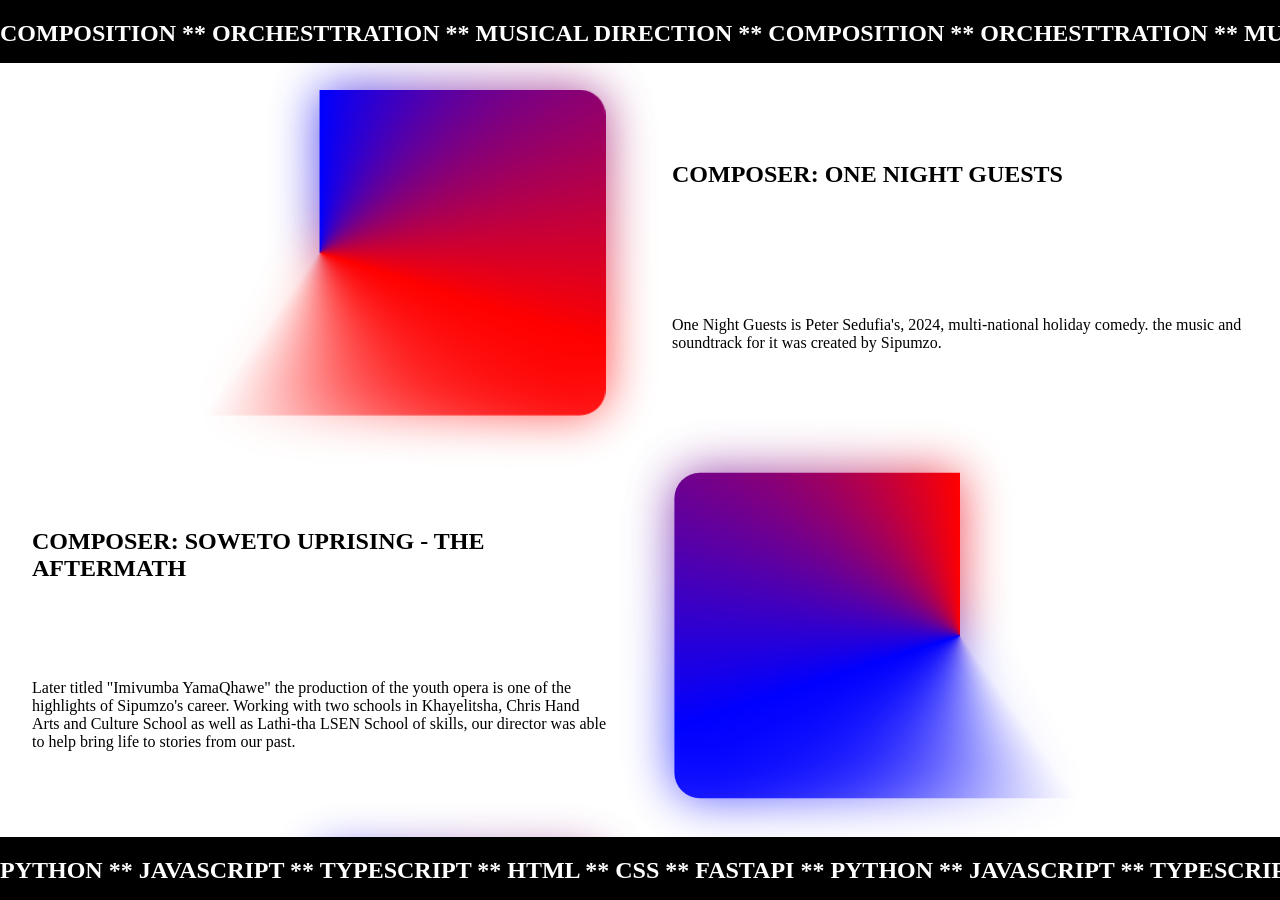
==== commit d454b9b0: "Add an animated border radius to YouTube clips in My Work page." ====
--- a/public/my_work.html
+++ b/public/my_work.html
@@ -12,14 +12,11 @@
         top: 0;
         left: 0;
         width: 100%;
-        height: fit-content;
+        height: 100%;
         display: grid;
-        grid-template-columns: 1fr 1fr;
-        grid-template-rows: auto;
-        /* overflow: hidden; */
+        grid-template-rows: 7% auto 7%;
     }
     .my-work-top {
-        grid-column: 1 / span 2;
         grid-row: 1;
         display: flex;
         width: 100%;
@@ -36,7 +33,17 @@
 
     .my-work-bottom {
         grid-column: 1 / span 2;
-        grid-row: 8;
+        grid-row: 3;
+    }
+    .projects-grid {
+        grid-row: 2;
+        overflow-y: auto;
+        display: grid;
+        grid-template-columns: 1fr 1fr;
+        grid-template-rows: repeat(6, 1fr);
+    }
+    .projects-grid::-webkit-scrollbar {
+        display: none;
     }
 
     .work-top {
@@ -72,27 +79,81 @@
 
     .project1-container {
         grid-column: 1;
-        grid-row: 2;
+        grid-row: 1;
     }
     .project2-container {
         grid-column: 2;
-        grid-row: 3;
+        grid-row: 2;
     }
     .project3-container {
         grid-column: 1;
-        grid-row: 4;
+        grid-row: 3;
     }
     .project4-container {
         grid-column: 2;
-        grid-row: 5;
+        grid-row: 4;
     }
     .project5-container {
         grid-column: 1;
-        grid-row: 6;
+        grid-row: 5;
     }
     .project6-container {
         grid-column: 2;
-        grid-row: 7;
+        grid-row: 6;
+    }
+    .project-containers {
+        display: grid;
+        align-items: center;
+        padding: 2rem;
+        
+    }
+    iframe {
+        padding: 0;
+        border-radius: 25px;
+    }
+
+    .iframe-container, .iframe-containerB {
+        position: relative;
+        justify-self: center;
+        
+    }
+    @property --angle {
+        syntax: "<angle>";
+        initial-value: 0deg;
+        inherits: false;
+    }
+    .iframe-container::after, .iframe-container::before, .iframe-containerB::after, .iframe-containerB::before {
+        content: "";
+        height: 100%;
+        width: 100%;
+        position: absolute;
+        background-color: transparent;
+        inset: 0;
+        transform: scaleX(1.02) scaleY(1.02);
+        z-index: -1;
+        border-radius: 25px;
+        top: -0.5%;
+        animation: borderSpin 5s linear infinite;
+    }
+    .iframe-container::after, .iframe-container::before {
+        background: conic-gradient(from var(--angle), transparent 40%, blue, red);
+        
+    }
+    .iframe-container::before, .iframe-containerB::before {
+        filter: blur(1.5rem);
+        opacity: 0.75;
+    }
+    .iframe-containerB::after, .iframe-containerB::before {
+        transform: rotateY(180deg) scaleX(1.02) scaleY(1.02);
+        background: conic-gradient(from var(--angle), transparent 40%, red, blue);
+    }
+    @keyframes borderSpin {
+        from {
+            --angle: 0deg;
+        }
+        to {
+            --angle: 360deg;
+        }
     }
 </style>
 
@@ -410,8 +471,8 @@
 
         </div>
 
-        <!-- DEV SKILLS 10 MINUTE LOOP -->
-        <div class="my-work-bottom">
+              <!-- DEV SKILLS 10 MINUTE LOOP -->
+        <div class="my-work-top my-work-bottom">
 
             <div class="work-bottom">
                 <h2>PYTHON ** JAVASCRIPT ** TYPESCRIPT ** HTML ** CSS ** FASTAPI ** PYTHON ** JAVASCRIPT ** TYPESCRIPT ** HTML ** CSS ** FASTAPI **  </h2>
@@ -723,64 +784,82 @@
             </div>
 
         </div>
-        <div class="project1-container">
-            <iframe width="560" height="315" src="https://www.youtube.com/embed/DZkYvQjXjiQ?si=6hSASPTRMSnPn1Vh" 
-            title="YouTube video player" frameborder="0" allow="accelerometer; autoplay; clipboard-write; encrypted-media; gyroscope; picture-in-picture; web-share" 
-            referrerpolicy="strict-origin-when-cross-origin" allowfullscreen></iframe>
-        </div> 
-        <div class="project1-text-container">
-            <h2>COMPOSER: ONE NIGHT GUESTS</h2>
-            <p>One Night Guests is Peter Sedufia's, 2024, multi-national holiday comedy. the music and soundtrack for it was created by Sipumzo.</p>
+
+
+        <div class="projects-grid">
+            <div class="project1-container project-containers">
+                <div class="iframe-containerB">
+                    <iframe width="560" height="315" src="https://www.youtube.com/embed/DZkYvQjXjiQ?si=6hSASPTRMSnPn1Vh" 
+                    title="YouTube video player" frameborder="0" allow="accelerometer; autoplay; clipboard-write; encrypted-media; gyroscope; picture-in-picture; web-share" 
+                    referrerpolicy="strict-origin-when-cross-origin" allowfullscreen></iframe>
+                </div>
+            </div> 
+            <div class="project1-text-container project-containers">
+                <h2>COMPOSER: ONE NIGHT GUESTS</h2>
+                <p>One Night Guests is Peter Sedufia's, 2024, multi-national holiday comedy. the music and soundtrack for it was created by Sipumzo.</p>
+            </div>
+            <div class="project2-container project-containers">
+                <div class="iframe-container">
+                    <iframe width="560" height="315" src="https://www.youtube.com/embed/mz49HSN5tgc?si=_dEUzkAiV3TIzPnV" 
+                    title="YouTube video player" frameborder="0" allow="accelerometer; autoplay; clipboard-write; encrypted-media; gyroscope; picture-in-picture; web-share" 
+                    referrerpolicy="strict-origin-when-cross-origin" allowfullscreen></iframe>
+                </div>
+            </div>
+            <div class="project2-text-container project-containers">
+                <h2>COMPOSER:   SOWETO UPRISING - THE AFTERMATH</h2>
+                <p>Later titled "Imivumba YamaQhawe" the production of the youth opera is one of the highlights of Sipumzo's career. Working with two schools in Khayelitsha, 
+                    Chris Hand Arts and Culture School as well as Lathi-tha LSEN School of skills, our director was able to help bring life to stories from our past.</p>
+            </div>
+            <div class="project3-container project-containers">
+                <div class="iframe-containerB">
+                    <iframe width="560" height="315" src="https://www.youtube.com/embed/vpNB1hp7SfU?si=Sbeyy_IZYLOzb5mN" title="YouTube video player" frameborder="0" 
+                    allow="accelerometer; autoplay; clipboard-write; encrypted-media; gyroscope; picture-in-picture; web-share" referrerpolicy="strict-origin-when-cross-origin" 
+                    allowfullscreen></iframe>
+                </div>
+            </div>
+            <div class="project3-text-container project-containers">
+                <h2>OCHESTRATION: COVER ME IN SUNSHINE</h2>
+            </div>
+            <div class="project4-container project-containers">
+                <div class="iframe-container">
+                    <iframe width="560" height="315" src="https://www.youtube.com/embed/rl5ivSZC_08?si=WSgfcLM83AIkh8X8" title="YouTube video player" frameborder="0" 
+                    allow="accelerometer; autoplay; clipboard-write; encrypted-media; gyroscope; picture-in-picture; web-share" referrerpolicy="strict-origin-when-cross-origin" 
+                    allowfullscreen></iframe>
+                </div>
+            </div>
+            <div class="project4-text-container project-containers">
+                <h2>SOUNDTRACK COMPOSER: "1960"</h2>
+                <p>Click on the link and experience the captivating soundtrack of the original South African motion picture, now on Showmax, 
+                    '1960'. Featuring a blend of new music and re-arrangements by renowned composers Sipumzo Trueman Lucwaba and Bruce Retief, 
+                    this thrilling soundtrack is sure to leave you mesmerized.</p>
+            </div>
+            <div class="project5-container project-containers">
+                <div class="iframe-containerB">
+                    <iframe width="560" height="315" src="https://www.youtube.com/embed/V3hif-fGQUs?si=qtSBJJu6NQf_mt2N" title="YouTube video player" 
+                    frameborder="0" allow="accelerometer; autoplay; clipboard-write; encrypted-media; gyroscope; picture-in-picture; web-share" referrerpolicy="strict-origin-when-cross-origin"
+                    allowfullscreen></iframe>
+                </div>
+            </div>
+            <div class="project5-text-container project-containers">
+                <h2>OCHESTRATION: WILL YOU STAY</h2>
+                <p>Jethro Tait performs Sipumzo's orchestration of the song will you stay at RMB Starlight Classics 2023.</p>
+            </div>
+            <div class="project6-container project-containers">
+                <div class="iframe-container">
+                    <iframe width="560" height="315" src="https://www.youtube.com/embed/F1sUIsM6myk?si=TrT8GH-T5Z8pzGhq" title="YouTube video player" frameborder="0" 
+                    allow="accelerometer; autoplay; clipboard-write; encrypted-media; gyroscope; picture-in-picture; web-share" 
+                    referrerpolicy="strict-origin-when-cross-origin" allowfullscreen></iframe>
+                </div>
+            </div>
+            <div class="project6-text-container project-containers">
+                <h2>MUSICAL DIRECTOR: KING KONG - LEGEND OF A BOXER</h2>
+                <p>Between 2017 and 2018 Sipumzo had the honour of being on the creative of the hit revival of Todd Matshikiza's King Kong. 
+                    The show would go on to win numerous awards and garner our director his first Naledi Awards nomination for his work as the musical director. 
+                    Watch the promo here. </p>
+            </div>
         </div>
-        <div class="project2-container">
-            <iframe width="560" height="315" src="https://www.youtube.com/embed/mz49HSN5tgc?si=_dEUzkAiV3TIzPnV" 
-            title="YouTube video player" frameborder="0" allow="accelerometer; autoplay; clipboard-write; encrypted-media; gyroscope; picture-in-picture; web-share" 
-            referrerpolicy="strict-origin-when-cross-origin" allowfullscreen></iframe>
-        </div>
-        <div class="project2-text-container">
-            <h2>COMPOSER:   SOWETO UPRISING: THE AFTERMATH</h2>
-            <p>Later titled "Imivumba YamaQhawe" the production of the youth opera is one of the highlights of Sipumzo's career. Working with two schools in Khayelitsha, 
-                Chris Hand Arts and Culture School as well as Lathi-tha LSEN School of skills, our director was able to help bring life to stories from our past.</p>
-        </div>
-        <div class="project3-container">
-            <iframe width="560" height="315" src="https://www.youtube.com/embed/vpNB1hp7SfU?si=Sbeyy_IZYLOzb5mN" title="YouTube video player" frameborder="0" 
-            allow="accelerometer; autoplay; clipboard-write; encrypted-media; gyroscope; picture-in-picture; web-share" referrerpolicy="strict-origin-when-cross-origin" 
-            allowfullscreen></iframe>
-        </div>
-        <div class="project3-text-container">
-            <h2>OCHESTRATION: COVER ME IN SUNSHINE</h2>
-        </div>
-        <div class="project4-container">
-            <iframe width="560" height="315" src="https://www.youtube.com/embed/rl5ivSZC_08?si=WSgfcLM83AIkh8X8" title="YouTube video player" frameborder="0" 
-            allow="accelerometer; autoplay; clipboard-write; encrypted-media; gyroscope; picture-in-picture; web-share" referrerpolicy="strict-origin-when-cross-origin" 
-            allowfullscreen></iframe>
-        </div>
-        <div class="project4-text-container">
-            <h2>SOUNDTRACK COMPOSER: "1960"</h2>
-            <p>Click on the link and experience the captivating soundtrack of the original South African motion picture, now on Showmax, 
-                '1960'. Featuring a blend of new music and re-arrangements by renowned composers Sipumzo Trueman Lucwaba and Bruce Retief, 
-                this thrilling soundtrack is sure to leave you mesmerized.</p>
-        </div>
-        <div class="project5-container">
-            <iframe width="560" height="315" src="https://www.youtube.com/embed/V3hif-fGQUs?si=qtSBJJu6NQf_mt2N" title="YouTube video player" 
-            frameborder="0" allow="accelerometer; autoplay; clipboard-write; encrypted-media; gyroscope; picture-in-picture; web-share" referrerpolicy="strict-origin-when-cross-origin"
-            allowfullscreen></iframe>
-        </div>
-        <div class="project5-text-container">
-            <h2>OCHESTRATION: WILL YOU STAY</h2>
-            <p>Jethro Tait performs Sipumzo's orchestration of the song will you stay at RMB Starlight Classics 2023.</p>
-        </div>
-        <div class="project6-container">
-            <iframe width="560" height="315" src="https://www.youtube.com/embed/F1sUIsM6myk?si=TrT8GH-T5Z8pzGhq" title="YouTube video player" frameborder="0" 
-            allow="accelerometer; autoplay; clipboard-write; encrypted-media; gyroscope; picture-in-picture; web-share" 
-            referrerpolicy="strict-origin-when-cross-origin" allowfullscreen></iframe>
-        </div>
-        <div class="project6-text-container">
-            <h2>MUSICAL DIRECTOR: KING KONG - LEGEND OF A BOXER</h2>
-            <p>Between 2017 and 2018 Sipumzo had the honour of being on the creative of the hit revival of Todd Matshikiza's King Kong. 
-                The show would go on to win numerous awards and garner our director his first Naledi Awards nomination for his work as the musical director. 
-                Watch the promo here. </p>
-        </div>
+        
+
     </section>
 
 </body>
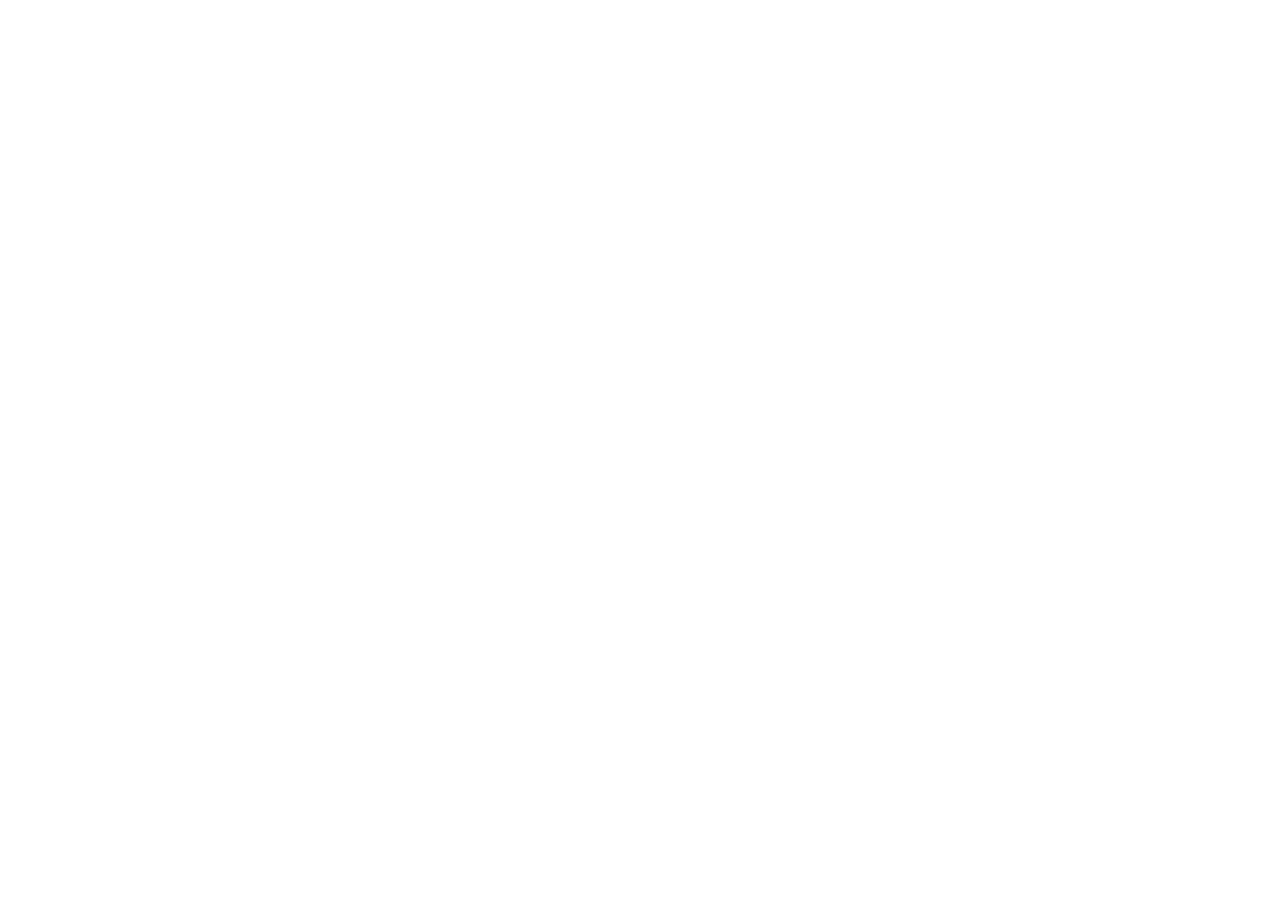
==== commit 749f7b6c: "Activate scroll snapping to move between viewports." ====
--- a/public/my_work.html
+++ b/public/my_work.html
@@ -7,860 +7,13 @@
     <link rel="stylesheet" href="./style.css">
 
 <style>
-    .my-work-grid {
-        position: absolute;
-        top: 0;
-        left: 0;
-        width: 100%;
-        height: 100%;
-        display: grid;
-        grid-template-rows: 7% auto 7%;
-    }
-    .my-work-top {
-        grid-row: 1;
-        display: flex;
-        width: 100%;
-        min-height: 7dvh;
-        white-space: nowrap;
-        position: relative;
-        overflow: hidden;
-        background: black;
-        top: 0px;
-        left: 0px;
-        margin: 0px;
-        pad:0px;
-    }
-
-    .my-work-bottom {
-        grid-column: 1 / span 2;
-        grid-row: 3;
-    }
-    .projects-grid {
-        grid-row: 2;
-        overflow-y: auto;
-        display: grid;
-        grid-template-columns: 1fr 1fr;
-        grid-template-rows: repeat(6, 1fr);
-    }
-    .projects-grid::-webkit-scrollbar {
-        display: none;
-    }
-
-    .work-top {
-        color: white;
-        font-weight: 250;
-        font-style: light;
-        display: inline-block;
-        animation: scrollWorkTop 600s linear infinite;
-    }
-    @keyframes scrollWorkTop {
-        0% {
-            transform: translateX(0%);
-        }
-        100% {
-            transform: translateX(-2000%); /* Move half the width of the duplicated content */
-        }
-    }
-    .work-bottom {
-        color: white;
-        font-weight: 250;
-        font-style: light;
-        display: inline-block;
-        animation: scrollTopBottom 600s linear infinite;
-    }
-    @keyframes scrollTopBottom {
-        0% {
-            transform: translateX(-2000%);
-        }
-        100% {
-            transform: translateX(0%); /* Move half the width of the duplicated content */
-        }
-    }
-
-    .project1-container {
-        grid-column: 1;
-        grid-row: 1;
-    }
-    .project2-container {
-        grid-column: 2;
-        grid-row: 2;
-    }
-    .project3-container {
-        grid-column: 1;
-        grid-row: 3;
-    }
-    .project4-container {
-        grid-column: 2;
-        grid-row: 4;
-    }
-    .project5-container {
-        grid-column: 1;
-        grid-row: 5;
-    }
-    .project6-container {
-        grid-column: 2;
-        grid-row: 6;
-    }
-    .project-containers {
-        display: grid;
-        align-items: center;
-        padding: 2rem;
-        
-    }
-    iframe {
-        padding: 0;
-        border-radius: 25px;
-    }
-
-    .iframe-container, .iframe-containerB {
-        position: relative;
-        justify-self: center;
-        
-    }
-    @property --angle {
-        syntax: "<angle>";
-        initial-value: 0deg;
-        inherits: false;
-    }
-    .iframe-container::after, .iframe-container::before, .iframe-containerB::after, .iframe-containerB::before {
-        content: "";
-        height: 100%;
-        width: 100%;
-        position: absolute;
-        background-color: transparent;
-        inset: 0;
-        transform: scaleX(1.02) scaleY(1.02);
-        z-index: -1;
-        border-radius: 25px;
-        top: -0.5%;
-        animation: borderSpin 5s linear infinite;
-    }
-    .iframe-container::after, .iframe-container::before {
-        background: conic-gradient(from var(--angle), transparent 40%, blue, red);
-        
-    }
-    .iframe-container::before, .iframe-containerB::before {
-        filter: blur(1.5rem);
-        opacity: 0.75;
-    }
-    .iframe-containerB::after, .iframe-containerB::before {
-        transform: rotateY(180deg) scaleX(1.02) scaleY(1.02);
-        background: conic-gradient(from var(--angle), transparent 40%, red, blue);
-    }
-    @keyframes borderSpin {
-        from {
-            --angle: 0deg;
-        }
-        to {
-            --angle: 360deg;
-        }
-    }
+    
 </style>
 
 </head>
 
 <body>   
-    <section class="my-work-grid">
-    <!-- THE BELOW DUPLICATES MAKE THE MD SKILLS LOOP LAST 10 MINUTES WITHOUT THE RESTART GLITCH -->
-        <div class="my-work-top">
-
-            <div class="work-top">
-                <h2>COMPOSITION ** ORCHESTTRATION ** MUSICAL DIRECTION ** COMPOSITION ** ORCHESTTRATION ** MUSICAL DIRECTION ** COMPOSITION ** ORCHESTTRATION ** MUSICAL DIRECTION **  </h2>
-            </div>
-            <div class="work-top">
-                <h2>COMPOSITION ** ORCHESTTRATION ** MUSICAL DIRECTION ** COMPOSITION ** ORCHESTTRATION ** MUSICAL DIRECTION ** COMPOSITION ** ORCHESTTRATION ** MUSICAL DIRECTION **  </h2>
-            </div>
-            <div class="work-top">
-                <h2>COMPOSITION ** ORCHESTTRATION ** MUSICAL DIRECTION ** COMPOSITION ** ORCHESTTRATION ** MUSICAL DIRECTION ** COMPOSITION ** ORCHESTTRATION ** MUSICAL DIRECTION **  </h2>
-            </div>
-            <div class="work-top">
-                <h2>COMPOSITION ** ORCHESTTRATION ** MUSICAL DIRECTION ** COMPOSITION ** ORCHESTTRATION ** MUSICAL DIRECTION ** COMPOSITION ** ORCHESTTRATION ** MUSICAL DIRECTION **  </h2>
-            </div>
-            <div class="work-top">
-                <h2>COMPOSITION ** ORCHESTTRATION ** MUSICAL DIRECTION ** COMPOSITION ** ORCHESTTRATION ** MUSICAL DIRECTION ** COMPOSITION ** ORCHESTTRATION ** MUSICAL DIRECTION **  </h2>
-            </div>
-            <div class="work-top">
-                <h2>COMPOSITION ** ORCHESTTRATION ** MUSICAL DIRECTION ** COMPOSITION ** ORCHESTTRATION ** MUSICAL DIRECTION ** COMPOSITION ** ORCHESTTRATION ** MUSICAL DIRECTION **  </h2>
-            </div>
-            <div class="work-top">
-                <h2>COMPOSITION ** ORCHESTTRATION ** MUSICAL DIRECTION ** COMPOSITION ** ORCHESTTRATION ** MUSICAL DIRECTION ** COMPOSITION ** ORCHESTTRATION ** MUSICAL DIRECTION **  </h2>
-            </div>
-            <div class="work-top">
-                <h2>COMPOSITION ** ORCHESTTRATION ** MUSICAL DIRECTION ** COMPOSITION ** ORCHESTTRATION ** MUSICAL DIRECTION ** COMPOSITION ** ORCHESTTRATION ** MUSICAL DIRECTION **  </h2>
-            </div>
-            <div class="work-top">
-                <h2>COMPOSITION ** ORCHESTTRATION ** MUSICAL DIRECTION ** COMPOSITION ** ORCHESTTRATION ** MUSICAL DIRECTION ** COMPOSITION ** ORCHESTTRATION ** MUSICAL DIRECTION **  </h2>
-            </div>
-            <div class="work-top">
-                <h2>COMPOSITION ** ORCHESTTRATION ** MUSICAL DIRECTION ** COMPOSITION ** ORCHESTTRATION ** MUSICAL DIRECTION ** COMPOSITION ** ORCHESTTRATION ** MUSICAL DIRECTION **  </h2>
-            </div>
-            <div class="work-top">
-                <h2>COMPOSITION ** ORCHESTTRATION ** MUSICAL DIRECTION ** COMPOSITION ** ORCHESTTRATION ** MUSICAL DIRECTION ** COMPOSITION ** ORCHESTTRATION ** MUSICAL DIRECTION **  </h2>
-            </div>
-            <div class="work-top">
-                <h2>COMPOSITION ** ORCHESTTRATION ** MUSICAL DIRECTION ** COMPOSITION ** ORCHESTTRATION ** MUSICAL DIRECTION ** COMPOSITION ** ORCHESTTRATION ** MUSICAL DIRECTION **  </h2>
-            </div>
-
-
-            <div class="work-top">
-                <h2>COMPOSITION ** ORCHESTTRATION ** MUSICAL DIRECTION ** COMPOSITION ** ORCHESTTRATION ** MUSICAL DIRECTION ** COMPOSITION ** ORCHESTTRATION ** MUSICAL DIRECTION **  </h2>
-            </div>
-            <div class="work-top">
-                <h2>COMPOSITION ** ORCHESTTRATION ** MUSICAL DIRECTION ** COMPOSITION ** ORCHESTTRATION ** MUSICAL DIRECTION ** COMPOSITION ** ORCHESTTRATION ** MUSICAL DIRECTION **  </h2>
-            </div>
-            <div class="work-top">
-                <h2>COMPOSITION ** ORCHESTTRATION ** MUSICAL DIRECTION ** COMPOSITION ** ORCHESTTRATION ** MUSICAL DIRECTION ** COMPOSITION ** ORCHESTTRATION ** MUSICAL DIRECTION **  </h2>
-            </div>
-            <div class="work-top">
-                <h2>COMPOSITION ** ORCHESTTRATION ** MUSICAL DIRECTION ** COMPOSITION ** ORCHESTTRATION ** MUSICAL DIRECTION ** COMPOSITION ** ORCHESTTRATION ** MUSICAL DIRECTION **  </h2>
-            </div>
-            <div class="work-top">
-                <h2>COMPOSITION ** ORCHESTTRATION ** MUSICAL DIRECTION ** COMPOSITION ** ORCHESTTRATION ** MUSICAL DIRECTION ** COMPOSITION ** ORCHESTTRATION ** MUSICAL DIRECTION **  </h2>
-            </div>
-            <div class="work-top">
-                <h2>COMPOSITION ** ORCHESTTRATION ** MUSICAL DIRECTION ** COMPOSITION ** ORCHESTTRATION ** MUSICAL DIRECTION ** COMPOSITION ** ORCHESTTRATION ** MUSICAL DIRECTION **  </h2>
-            </div>
-            <div class="work-top">
-                <h2>COMPOSITION ** ORCHESTTRATION ** MUSICAL DIRECTION ** COMPOSITION ** ORCHESTTRATION ** MUSICAL DIRECTION ** COMPOSITION ** ORCHESTTRATION ** MUSICAL DIRECTION **  </h2>
-            </div>
-            <div class="work-top">
-                <h2>COMPOSITION ** ORCHESTTRATION ** MUSICAL DIRECTION ** COMPOSITION ** ORCHESTTRATION ** MUSICAL DIRECTION ** COMPOSITION ** ORCHESTTRATION ** MUSICAL DIRECTION **  </h2>
-            </div>
-            <div class="work-top">
-                <h2>COMPOSITION ** ORCHESTTRATION ** MUSICAL DIRECTION ** COMPOSITION ** ORCHESTTRATION ** MUSICAL DIRECTION ** COMPOSITION ** ORCHESTTRATION ** MUSICAL DIRECTION **  </h2>
-            </div>
-            <div class="work-top">
-                <h2>COMPOSITION ** ORCHESTTRATION ** MUSICAL DIRECTION ** COMPOSITION ** ORCHESTTRATION ** MUSICAL DIRECTION ** COMPOSITION ** ORCHESTTRATION ** MUSICAL DIRECTION **  </h2>
-            </div>
-            <div class="work-top">
-                <h2>COMPOSITION ** ORCHESTTRATION ** MUSICAL DIRECTION ** COMPOSITION ** ORCHESTTRATION ** MUSICAL DIRECTION ** COMPOSITION ** ORCHESTTRATION ** MUSICAL DIRECTION **  </h2>
-            </div>
-            <div class="work-top">
-                <h2>COMPOSITION ** ORCHESTTRATION ** MUSICAL DIRECTION ** COMPOSITION ** ORCHESTTRATION ** MUSICAL DIRECTION ** COMPOSITION ** ORCHESTTRATION ** MUSICAL DIRECTION **  </h2>
-            </div>
-
-
-
-            <div class="work-top">
-                <h2>COMPOSITION ** ORCHESTTRATION ** MUSICAL DIRECTION ** COMPOSITION ** ORCHESTTRATION ** MUSICAL DIRECTION ** COMPOSITION ** ORCHESTTRATION ** MUSICAL DIRECTION **  </h2>
-            </div>
-            <div class="work-top">
-                <h2>COMPOSITION ** ORCHESTTRATION ** MUSICAL DIRECTION ** COMPOSITION ** ORCHESTTRATION ** MUSICAL DIRECTION ** COMPOSITION ** ORCHESTTRATION ** MUSICAL DIRECTION **  </h2>
-            </div>
-            <div class="work-top">
-                <h2>COMPOSITION ** ORCHESTTRATION ** MUSICAL DIRECTION ** COMPOSITION ** ORCHESTTRATION ** MUSICAL DIRECTION ** COMPOSITION ** ORCHESTTRATION ** MUSICAL DIRECTION **  </h2>
-            </div>
-            <div class="work-top">
-                <h2>COMPOSITION ** ORCHESTTRATION ** MUSICAL DIRECTION ** COMPOSITION ** ORCHESTTRATION ** MUSICAL DIRECTION ** COMPOSITION ** ORCHESTTRATION ** MUSICAL DIRECTION **  </h2>
-            </div>
-            <div class="work-top">
-                <h2>COMPOSITION ** ORCHESTTRATION ** MUSICAL DIRECTION ** COMPOSITION ** ORCHESTTRATION ** MUSICAL DIRECTION ** COMPOSITION ** ORCHESTTRATION ** MUSICAL DIRECTION **  </h2>
-            </div>
-            <div class="work-top">
-                <h2>COMPOSITION ** ORCHESTTRATION ** MUSICAL DIRECTION ** COMPOSITION ** ORCHESTTRATION ** MUSICAL DIRECTION ** COMPOSITION ** ORCHESTTRATION ** MUSICAL DIRECTION **  </h2>
-            </div>
-            <div class="work-top">
-                <h2>COMPOSITION ** ORCHESTTRATION ** MUSICAL DIRECTION ** COMPOSITION ** ORCHESTTRATION ** MUSICAL DIRECTION ** COMPOSITION ** ORCHESTTRATION ** MUSICAL DIRECTION **  </h2>
-            </div>
-            <div class="work-top">
-                <h2>COMPOSITION ** ORCHESTTRATION ** MUSICAL DIRECTION ** COMPOSITION ** ORCHESTTRATION ** MUSICAL DIRECTION ** COMPOSITION ** ORCHESTTRATION ** MUSICAL DIRECTION **  </h2>
-            </div>
-            <div class="work-top">
-                <h2>COMPOSITION ** ORCHESTTRATION ** MUSICAL DIRECTION ** COMPOSITION ** ORCHESTTRATION ** MUSICAL DIRECTION ** COMPOSITION ** ORCHESTTRATION ** MUSICAL DIRECTION **  </h2>
-            </div>
-            <div class="work-top">
-                <h2>COMPOSITION ** ORCHESTTRATION ** MUSICAL DIRECTION ** COMPOSITION ** ORCHESTTRATION ** MUSICAL DIRECTION ** COMPOSITION ** ORCHESTTRATION ** MUSICAL DIRECTION **  </h2>
-            </div>
-            <div class="work-top">
-                <h2>COMPOSITION ** ORCHESTTRATION ** MUSICAL DIRECTION ** COMPOSITION ** ORCHESTTRATION ** MUSICAL DIRECTION ** COMPOSITION ** ORCHESTTRATION ** MUSICAL DIRECTION **  </h2>
-            </div>
-            <div class="work-top">
-                <h2>COMPOSITION ** ORCHESTTRATION ** MUSICAL DIRECTION ** COMPOSITION ** ORCHESTTRATION ** MUSICAL DIRECTION ** COMPOSITION ** ORCHESTTRATION ** MUSICAL DIRECTION **  </h2>
-            </div>
-
-
-            <div class="work-top">
-                <h2>COMPOSITION ** ORCHESTTRATION ** MUSICAL DIRECTION ** COMPOSITION ** ORCHESTTRATION ** MUSICAL DIRECTION ** COMPOSITION ** ORCHESTTRATION ** MUSICAL DIRECTION **  </h2>
-            </div>
-            <div class="work-top">
-                <h2>COMPOSITION ** ORCHESTTRATION ** MUSICAL DIRECTION ** COMPOSITION ** ORCHESTTRATION ** MUSICAL DIRECTION ** COMPOSITION ** ORCHESTTRATION ** MUSICAL DIRECTION **  </h2>
-            </div>
-            <div class="work-top">
-                <h2>COMPOSITION ** ORCHESTTRATION ** MUSICAL DIRECTION ** COMPOSITION ** ORCHESTTRATION ** MUSICAL DIRECTION ** COMPOSITION ** ORCHESTTRATION ** MUSICAL DIRECTION **  </h2>
-            </div>
-            <div class="work-top">
-                <h2>COMPOSITION ** ORCHESTTRATION ** MUSICAL DIRECTION ** COMPOSITION ** ORCHESTTRATION ** MUSICAL DIRECTION ** COMPOSITION ** ORCHESTTRATION ** MUSICAL DIRECTION **  </h2>
-            </div>
-            <div class="work-top">
-                <h2>COMPOSITION ** ORCHESTTRATION ** MUSICAL DIRECTION ** COMPOSITION ** ORCHESTTRATION ** MUSICAL DIRECTION ** COMPOSITION ** ORCHESTTRATION ** MUSICAL DIRECTION **  </h2>
-            </div>
-            <div class="work-top">
-                <h2>COMPOSITION ** ORCHESTTRATION ** MUSICAL DIRECTION ** COMPOSITION ** ORCHESTTRATION ** MUSICAL DIRECTION ** COMPOSITION ** ORCHESTTRATION ** MUSICAL DIRECTION **  </h2>
-            </div>
-            <div class="work-top">
-                <h2>COMPOSITION ** ORCHESTTRATION ** MUSICAL DIRECTION ** COMPOSITION ** ORCHESTTRATION ** MUSICAL DIRECTION ** COMPOSITION ** ORCHESTTRATION ** MUSICAL DIRECTION **  </h2>
-            </div>
-            <div class="work-top">
-                <h2>COMPOSITION ** ORCHESTTRATION ** MUSICAL DIRECTION ** COMPOSITION ** ORCHESTTRATION ** MUSICAL DIRECTION ** COMPOSITION ** ORCHESTTRATION ** MUSICAL DIRECTION **  </h2>
-            </div>
-            <div class="work-top">
-                <h2>COMPOSITION ** ORCHESTTRATION ** MUSICAL DIRECTION ** COMPOSITION ** ORCHESTTRATION ** MUSICAL DIRECTION ** COMPOSITION ** ORCHESTTRATION ** MUSICAL DIRECTION **  </h2>
-            </div>
-            <div class="work-top">
-                <h2>COMPOSITION ** ORCHESTTRATION ** MUSICAL DIRECTION ** COMPOSITION ** ORCHESTTRATION ** MUSICAL DIRECTION ** COMPOSITION ** ORCHESTTRATION ** MUSICAL DIRECTION **  </h2>
-            </div>
-            <div class="work-top">
-                <h2>COMPOSITION ** ORCHESTTRATION ** MUSICAL DIRECTION ** COMPOSITION ** ORCHESTTRATION ** MUSICAL DIRECTION ** COMPOSITION ** ORCHESTTRATION ** MUSICAL DIRECTION **  </h2>
-            </div>
-            <div class="work-top">
-                <h2>COMPOSITION ** ORCHESTTRATION ** MUSICAL DIRECTION ** COMPOSITION ** ORCHESTTRATION ** MUSICAL DIRECTION ** COMPOSITION ** ORCHESTTRATION ** MUSICAL DIRECTION **  </h2>
-            </div>
-
-
-            <div class="work-top">
-                <h2>COMPOSITION ** ORCHESTTRATION ** MUSICAL DIRECTION ** COMPOSITION ** ORCHESTTRATION ** MUSICAL DIRECTION ** COMPOSITION ** ORCHESTTRATION ** MUSICAL DIRECTION **  </h2>
-            </div>
-            <div class="work-top">
-                <h2>COMPOSITION ** ORCHESTTRATION ** MUSICAL DIRECTION ** COMPOSITION ** ORCHESTTRATION ** MUSICAL DIRECTION ** COMPOSITION ** ORCHESTTRATION ** MUSICAL DIRECTION **  </h2>
-            </div>
-            <div class="work-top">
-                <h2>COMPOSITION ** ORCHESTTRATION ** MUSICAL DIRECTION ** COMPOSITION ** ORCHESTTRATION ** MUSICAL DIRECTION ** COMPOSITION ** ORCHESTTRATION ** MUSICAL DIRECTION **  </h2>
-            </div>
-            <div class="work-top">
-                <h2>COMPOSITION ** ORCHESTTRATION ** MUSICAL DIRECTION ** COMPOSITION ** ORCHESTTRATION ** MUSICAL DIRECTION ** COMPOSITION ** ORCHESTTRATION ** MUSICAL DIRECTION **  </h2>
-            </div>
-            <div class="work-top">
-                <h2>COMPOSITION ** ORCHESTTRATION ** MUSICAL DIRECTION ** COMPOSITION ** ORCHESTTRATION ** MUSICAL DIRECTION ** COMPOSITION ** ORCHESTTRATION ** MUSICAL DIRECTION **  </h2>
-            </div>
-            <div class="work-top">
-                <h2>COMPOSITION ** ORCHESTTRATION ** MUSICAL DIRECTION ** COMPOSITION ** ORCHESTTRATION ** MUSICAL DIRECTION ** COMPOSITION ** ORCHESTTRATION ** MUSICAL DIRECTION **  </h2>
-            </div>
-            <div class="work-top">
-                <h2>COMPOSITION ** ORCHESTTRATION ** MUSICAL DIRECTION ** COMPOSITION ** ORCHESTTRATION ** MUSICAL DIRECTION ** COMPOSITION ** ORCHESTTRATION ** MUSICAL DIRECTION **  </h2>
-            </div>
-            <div class="work-top">
-                <h2>COMPOSITION ** ORCHESTTRATION ** MUSICAL DIRECTION ** COMPOSITION ** ORCHESTTRATION ** MUSICAL DIRECTION ** COMPOSITION ** ORCHESTTRATION ** MUSICAL DIRECTION **  </h2>
-            </div>
-            <div class="work-top">
-                <h2>COMPOSITION ** ORCHESTTRATION ** MUSICAL DIRECTION ** COMPOSITION ** ORCHESTTRATION ** MUSICAL DIRECTION ** COMPOSITION ** ORCHESTTRATION ** MUSICAL DIRECTION **  </h2>
-            </div>
-            <div class="work-top">
-                <h2>COMPOSITION ** ORCHESTTRATION ** MUSICAL DIRECTION ** COMPOSITION ** ORCHESTTRATION ** MUSICAL DIRECTION ** COMPOSITION ** ORCHESTTRATION ** MUSICAL DIRECTION **  </h2>
-            </div>
-            <div class="work-top">
-                <h2>COMPOSITION ** ORCHESTTRATION ** MUSICAL DIRECTION ** COMPOSITION ** ORCHESTTRATION ** MUSICAL DIRECTION ** COMPOSITION ** ORCHESTTRATION ** MUSICAL DIRECTION **  </h2>
-            </div>
-            <div class="work-top">
-                <h2>COMPOSITION ** ORCHESTTRATION ** MUSICAL DIRECTION ** COMPOSITION ** ORCHESTTRATION ** MUSICAL DIRECTION ** COMPOSITION ** ORCHESTTRATION ** MUSICAL DIRECTION **  </h2>
-            </div>
-
-
-            <div class="work-top">
-                <h2>COMPOSITION ** ORCHESTTRATION ** MUSICAL DIRECTION ** COMPOSITION ** ORCHESTTRATION ** MUSICAL DIRECTION ** COMPOSITION ** ORCHESTTRATION ** MUSICAL DIRECTION **  </h2>
-            </div>
-            <div class="work-top">
-                <h2>COMPOSITION ** ORCHESTTRATION ** MUSICAL DIRECTION ** COMPOSITION ** ORCHESTTRATION ** MUSICAL DIRECTION ** COMPOSITION ** ORCHESTTRATION ** MUSICAL DIRECTION **  </h2>
-            </div>
-            <div class="work-top">
-                <h2>COMPOSITION ** ORCHESTTRATION ** MUSICAL DIRECTION ** COMPOSITION ** ORCHESTTRATION ** MUSICAL DIRECTION ** COMPOSITION ** ORCHESTTRATION ** MUSICAL DIRECTION **  </h2>
-            </div>
-            <div class="work-top">
-                <h2>COMPOSITION ** ORCHESTTRATION ** MUSICAL DIRECTION ** COMPOSITION ** ORCHESTTRATION ** MUSICAL DIRECTION ** COMPOSITION ** ORCHESTTRATION ** MUSICAL DIRECTION **  </h2>
-            </div>
-            <div class="work-top">
-                <h2>COMPOSITION ** ORCHESTTRATION ** MUSICAL DIRECTION ** COMPOSITION ** ORCHESTTRATION ** MUSICAL DIRECTION ** COMPOSITION ** ORCHESTTRATION ** MUSICAL DIRECTION **  </h2>
-            </div>
-            <div class="work-top">
-                <h2>COMPOSITION ** ORCHESTTRATION ** MUSICAL DIRECTION ** COMPOSITION ** ORCHESTTRATION ** MUSICAL DIRECTION ** COMPOSITION ** ORCHESTTRATION ** MUSICAL DIRECTION **  </h2>
-            </div>
-            <div class="work-top">
-                <h2>COMPOSITION ** ORCHESTTRATION ** MUSICAL DIRECTION ** COMPOSITION ** ORCHESTTRATION ** MUSICAL DIRECTION ** COMPOSITION ** ORCHESTTRATION ** MUSICAL DIRECTION **  </h2>
-            </div>
-            <div class="work-top">
-                <h2>COMPOSITION ** ORCHESTTRATION ** MUSICAL DIRECTION ** COMPOSITION ** ORCHESTTRATION ** MUSICAL DIRECTION ** COMPOSITION ** ORCHESTTRATION ** MUSICAL DIRECTION **  </h2>
-            </div>
-            <div class="work-top">
-                <h2>COMPOSITION ** ORCHESTTRATION ** MUSICAL DIRECTION ** COMPOSITION ** ORCHESTTRATION ** MUSICAL DIRECTION ** COMPOSITION ** ORCHESTTRATION ** MUSICAL DIRECTION **  </h2>
-            </div>
-            <div class="work-top">
-                <h2>COMPOSITION ** ORCHESTTRATION ** MUSICAL DIRECTION ** COMPOSITION ** ORCHESTTRATION ** MUSICAL DIRECTION ** COMPOSITION ** ORCHESTTRATION ** MUSICAL DIRECTION **  </h2>
-            </div>
-            <div class="work-top">
-                <h2>COMPOSITION ** ORCHESTTRATION ** MUSICAL DIRECTION ** COMPOSITION ** ORCHESTTRATION ** MUSICAL DIRECTION ** COMPOSITION ** ORCHESTTRATION ** MUSICAL DIRECTION **  </h2>
-            </div>
-            <div class="work-top">
-                <h2>COMPOSITION ** ORCHESTTRATION ** MUSICAL DIRECTION ** COMPOSITION ** ORCHESTTRATION ** MUSICAL DIRECTION ** COMPOSITION ** ORCHESTTRATION ** MUSICAL DIRECTION **  </h2>
-            </div>
-
-
-
-            <div class="work-top">
-                <h2>COMPOSITION ** ORCHESTTRATION ** MUSICAL DIRECTION ** COMPOSITION ** ORCHESTTRATION ** MUSICAL DIRECTION ** COMPOSITION ** ORCHESTTRATION ** MUSICAL DIRECTION **  </h2>
-            </div>
-            <div class="work-top">
-                <h2>COMPOSITION ** ORCHESTTRATION ** MUSICAL DIRECTION ** COMPOSITION ** ORCHESTTRATION ** MUSICAL DIRECTION ** COMPOSITION ** ORCHESTTRATION ** MUSICAL DIRECTION **  </h2>
-            </div>
-            <div class="work-top">
-                <h2>COMPOSITION ** ORCHESTTRATION ** MUSICAL DIRECTION ** COMPOSITION ** ORCHESTTRATION ** MUSICAL DIRECTION ** COMPOSITION ** ORCHESTTRATION ** MUSICAL DIRECTION **  </h2>
-            </div>
-            <div class="work-top">
-                <h2>COMPOSITION ** ORCHESTTRATION ** MUSICAL DIRECTION ** COMPOSITION ** ORCHESTTRATION ** MUSICAL DIRECTION ** COMPOSITION ** ORCHESTTRATION ** MUSICAL DIRECTION **  </h2>
-            </div>
-            <div class="work-top">
-                <h2>COMPOSITION ** ORCHESTTRATION ** MUSICAL DIRECTION ** COMPOSITION ** ORCHESTTRATION ** MUSICAL DIRECTION ** COMPOSITION ** ORCHESTTRATION ** MUSICAL DIRECTION **  </h2>
-            </div>
-            <div class="work-top">
-                <h2>COMPOSITION ** ORCHESTTRATION ** MUSICAL DIRECTION ** COMPOSITION ** ORCHESTTRATION ** MUSICAL DIRECTION ** COMPOSITION ** ORCHESTTRATION ** MUSICAL DIRECTION **  </h2>
-            </div>
-            <div class="work-top">
-                <h2>COMPOSITION ** ORCHESTTRATION ** MUSICAL DIRECTION ** COMPOSITION ** ORCHESTTRATION ** MUSICAL DIRECTION ** COMPOSITION ** ORCHESTTRATION ** MUSICAL DIRECTION **  </h2>
-            </div>
-            <div class="work-top">
-                <h2>COMPOSITION ** ORCHESTTRATION ** MUSICAL DIRECTION ** COMPOSITION ** ORCHESTTRATION ** MUSICAL DIRECTION ** COMPOSITION ** ORCHESTTRATION ** MUSICAL DIRECTION **  </h2>
-            </div>
-            <div class="work-top">
-                <h2>COMPOSITION ** ORCHESTTRATION ** MUSICAL DIRECTION ** COMPOSITION ** ORCHESTTRATION ** MUSICAL DIRECTION ** COMPOSITION ** ORCHESTTRATION ** MUSICAL DIRECTION **  </h2>
-            </div>
-            <div class="work-top">
-                <h2>COMPOSITION ** ORCHESTTRATION ** MUSICAL DIRECTION ** COMPOSITION ** ORCHESTTRATION ** MUSICAL DIRECTION ** COMPOSITION ** ORCHESTTRATION ** MUSICAL DIRECTION **  </h2>
-            </div>
-            <div class="work-top">
-                <h2>COMPOSITION ** ORCHESTTRATION ** MUSICAL DIRECTION ** COMPOSITION ** ORCHESTTRATION ** MUSICAL DIRECTION ** COMPOSITION ** ORCHESTTRATION ** MUSICAL DIRECTION **  </h2>
-            </div>
-            <div class="work-top">
-                <h2>COMPOSITION ** ORCHESTTRATION ** MUSICAL DIRECTION ** COMPOSITION ** ORCHESTTRATION ** MUSICAL DIRECTION ** COMPOSITION ** ORCHESTTRATION ** MUSICAL DIRECTION **  </h2>
-            </div>
-
-
-            <div class="work-top">
-                <h2>COMPOSITION ** ORCHESTTRATION ** MUSICAL DIRECTION ** COMPOSITION ** ORCHESTTRATION ** MUSICAL DIRECTION ** COMPOSITION ** ORCHESTTRATION ** MUSICAL DIRECTION **  </h2>
-            </div>
-            <div class="work-top">
-                <h2>COMPOSITION ** ORCHESTTRATION ** MUSICAL DIRECTION ** COMPOSITION ** ORCHESTTRATION ** MUSICAL DIRECTION ** COMPOSITION ** ORCHESTTRATION ** MUSICAL DIRECTION **  </h2>
-            </div>
-            <div class="work-top">
-                <h2>COMPOSITION ** ORCHESTTRATION ** MUSICAL DIRECTION ** COMPOSITION ** ORCHESTTRATION ** MUSICAL DIRECTION ** COMPOSITION ** ORCHESTTRATION ** MUSICAL DIRECTION **  </h2>
-            </div>
-            <div class="work-top">
-                <h2>COMPOSITION ** ORCHESTTRATION ** MUSICAL DIRECTION ** COMPOSITION ** ORCHESTTRATION ** MUSICAL DIRECTION ** COMPOSITION ** ORCHESTTRATION ** MUSICAL DIRECTION **  </h2>
-            </div>
-            <div class="work-top">
-                <h2>COMPOSITION ** ORCHESTTRATION ** MUSICAL DIRECTION ** COMPOSITION ** ORCHESTTRATION ** MUSICAL DIRECTION ** COMPOSITION ** ORCHESTTRATION ** MUSICAL DIRECTION **  </h2>
-            </div>
-            <div class="work-top">
-                <h2>COMPOSITION ** ORCHESTTRATION ** MUSICAL DIRECTION ** COMPOSITION ** ORCHESTTRATION ** MUSICAL DIRECTION ** COMPOSITION ** ORCHESTTRATION ** MUSICAL DIRECTION **  </h2>
-            </div>
-            <div class="work-top">
-                <h2>COMPOSITION ** ORCHESTTRATION ** MUSICAL DIRECTION ** COMPOSITION ** ORCHESTTRATION ** MUSICAL DIRECTION ** COMPOSITION ** ORCHESTTRATION ** MUSICAL DIRECTION **  </h2>
-            </div>
-            <div class="work-top">
-                <h2>COMPOSITION ** ORCHESTTRATION ** MUSICAL DIRECTION ** COMPOSITION ** ORCHESTTRATION ** MUSICAL DIRECTION ** COMPOSITION ** ORCHESTTRATION ** MUSICAL DIRECTION **  </h2>
-            </div>
-            <div class="work-top">
-                <h2>COMPOSITION ** ORCHESTTRATION ** MUSICAL DIRECTION ** COMPOSITION ** ORCHESTTRATION ** MUSICAL DIRECTION ** COMPOSITION ** ORCHESTTRATION ** MUSICAL DIRECTION **  </h2>
-            </div>
-            <div class="work-top">
-                <h2>COMPOSITION ** ORCHESTTRATION ** MUSICAL DIRECTION ** COMPOSITION ** ORCHESTTRATION ** MUSICAL DIRECTION ** COMPOSITION ** ORCHESTTRATION ** MUSICAL DIRECTION **  </h2>
-            </div>
-            <div class="work-top">
-                <h2>COMPOSITION ** ORCHESTTRATION ** MUSICAL DIRECTION ** COMPOSITION ** ORCHESTTRATION ** MUSICAL DIRECTION ** COMPOSITION ** ORCHESTTRATION ** MUSICAL DIRECTION **  </h2>
-            </div>
-            <div class="work-top">
-                <h2>COMPOSITION ** ORCHESTTRATION ** MUSICAL DIRECTION ** COMPOSITION ** ORCHESTTRATION ** MUSICAL DIRECTION ** COMPOSITION ** ORCHESTTRATION ** MUSICAL DIRECTION **  </h2>
-            </div>
-
-        </div>
-
-              <!-- DEV SKILLS 10 MINUTE LOOP -->
-        <div class="my-work-top my-work-bottom">
-
-            <div class="work-bottom">
-                <h2>PYTHON ** JAVASCRIPT ** TYPESCRIPT ** HTML ** CSS ** FASTAPI ** PYTHON ** JAVASCRIPT ** TYPESCRIPT ** HTML ** CSS ** FASTAPI **  </h2>
-            </div>
-            <div class="work-bottom">
-                <h2>PYTHON ** JAVASCRIPT ** TYPESCRIPT ** HTML ** CSS ** FASTAPI ** PYTHON ** JAVASCRIPT ** TYPESCRIPT ** HTML ** CSS ** FASTAPI **  </h2>
-            </div>
-            <div class="work-bottom">
-                <h2>PYTHON ** JAVASCRIPT ** TYPESCRIPT ** HTML ** CSS ** FASTAPI ** PYTHON ** JAVASCRIPT ** TYPESCRIPT ** HTML ** CSS ** FASTAPI **  </h2>
-            </div>
-            <div class="work-bottom">
-                <h2>PYTHON ** JAVASCRIPT ** TYPESCRIPT ** HTML ** CSS ** FASTAPI ** PYTHON ** JAVASCRIPT ** TYPESCRIPT ** HTML ** CSS ** FASTAPI **  </h2>
-            </div>
-            <div class="work-bottom">
-                <h2>PYTHON ** JAVASCRIPT ** TYPESCRIPT ** HTML ** CSS ** FASTAPI ** PYTHON ** JAVASCRIPT ** TYPESCRIPT ** HTML ** CSS ** FASTAPI **  </h2>
-            </div>
-            <div class="work-bottom">
-                <h2>PYTHON ** JAVASCRIPT ** TYPESCRIPT ** HTML ** CSS ** FASTAPI ** PYTHON ** JAVASCRIPT ** TYPESCRIPT ** HTML ** CSS ** FASTAPI **  </h2>
-            </div>
-            <div class="work-bottom">
-                <h2>PYTHON ** JAVASCRIPT ** TYPESCRIPT ** HTML ** CSS ** FASTAPI ** PYTHON ** JAVASCRIPT ** TYPESCRIPT ** HTML ** CSS ** FASTAPI **  </h2>
-            </div>
-            <div class="work-bottom">
-                <h2>PYTHON ** JAVASCRIPT ** TYPESCRIPT ** HTML ** CSS ** FASTAPI ** PYTHON ** JAVASCRIPT ** TYPESCRIPT ** HTML ** CSS ** FASTAPI **  </h2>
-            </div>
-            <div class="work-bottom">
-                <h2>PYTHON ** JAVASCRIPT ** TYPESCRIPT ** HTML ** CSS ** FASTAPI ** PYTHON ** JAVASCRIPT ** TYPESCRIPT ** HTML ** CSS ** FASTAPI **  </h2>
-            </div>
-            <div class="work-bottom">
-                <h2>PYTHON ** JAVASCRIPT ** TYPESCRIPT ** HTML ** CSS ** FASTAPI ** PYTHON ** JAVASCRIPT ** TYPESCRIPT ** HTML ** CSS ** FASTAPI **  </h2>
-            </div>
-            <div class="work-bottom">
-                <h2>PYTHON ** JAVASCRIPT ** TYPESCRIPT ** HTML ** CSS ** FASTAPI ** PYTHON ** JAVASCRIPT ** TYPESCRIPT ** HTML ** CSS ** FASTAPI **  </h2>
-            </div>
-            <div class="work-bottom">
-                <h2>PYTHON ** JAVASCRIPT ** TYPESCRIPT ** HTML ** CSS ** FASTAPI ** PYTHON ** JAVASCRIPT ** TYPESCRIPT ** HTML ** CSS ** FASTAPI **  </h2>
-            </div>
-
-
-
-            <div class="work-bottom">
-                <h2>PYTHON ** JAVASCRIPT ** TYPESCRIPT ** HTML ** CSS ** FASTAPI ** PYTHON ** JAVASCRIPT ** TYPESCRIPT ** HTML ** CSS ** FASTAPI **  </h2>
-            </div>
-            <div class="work-bottom">
-                <h2>PYTHON ** JAVASCRIPT ** TYPESCRIPT ** HTML ** CSS ** FASTAPI ** PYTHON ** JAVASCRIPT ** TYPESCRIPT ** HTML ** CSS ** FASTAPI **  </h2>
-            </div>
-            <div class="work-bottom">
-                <h2>PYTHON ** JAVASCRIPT ** TYPESCRIPT ** HTML ** CSS ** FASTAPI ** PYTHON ** JAVASCRIPT ** TYPESCRIPT ** HTML ** CSS ** FASTAPI **  </h2>
-            </div>
-            <div class="work-bottom">
-                <h2>PYTHON ** JAVASCRIPT ** TYPESCRIPT ** HTML ** CSS ** FASTAPI ** PYTHON ** JAVASCRIPT ** TYPESCRIPT ** HTML ** CSS ** FASTAPI **  </h2>
-            </div>
-            <div class="work-bottom">
-                <h2>PYTHON ** JAVASCRIPT ** TYPESCRIPT ** HTML ** CSS ** FASTAPI ** PYTHON ** JAVASCRIPT ** TYPESCRIPT ** HTML ** CSS ** FASTAPI **  </h2>
-            </div>
-            <div class="work-bottom">
-                <h2>PYTHON ** JAVASCRIPT ** TYPESCRIPT ** HTML ** CSS ** FASTAPI ** PYTHON ** JAVASCRIPT ** TYPESCRIPT ** HTML ** CSS ** FASTAPI **  </h2>
-            </div>
-            <div class="work-bottom">
-                <h2>PYTHON ** JAVASCRIPT ** TYPESCRIPT ** HTML ** CSS ** FASTAPI ** PYTHON ** JAVASCRIPT ** TYPESCRIPT ** HTML ** CSS ** FASTAPI **  </h2>
-            </div>
-            <div class="work-bottom">
-                <h2>PYTHON ** JAVASCRIPT ** TYPESCRIPT ** HTML ** CSS ** FASTAPI ** PYTHON ** JAVASCRIPT ** TYPESCRIPT ** HTML ** CSS ** FASTAPI **  </h2>
-            </div>
-            <div class="work-bottom">
-                <h2>PYTHON ** JAVASCRIPT ** TYPESCRIPT ** HTML ** CSS ** FASTAPI ** PYTHON ** JAVASCRIPT ** TYPESCRIPT ** HTML ** CSS ** FASTAPI **  </h2>
-            </div>
-            <div class="work-bottom">
-                <h2>PYTHON ** JAVASCRIPT ** TYPESCRIPT ** HTML ** CSS ** FASTAPI ** PYTHON ** JAVASCRIPT ** TYPESCRIPT ** HTML ** CSS ** FASTAPI **  </h2>
-            </div>
-            <div class="work-bottom">
-                <h2>PYTHON ** JAVASCRIPT ** TYPESCRIPT ** HTML ** CSS ** FASTAPI ** PYTHON ** JAVASCRIPT ** TYPESCRIPT ** HTML ** CSS ** FASTAPI **  </h2>
-            </div>
-            <div class="work-bottom">
-                <h2>PYTHON ** JAVASCRIPT ** TYPESCRIPT ** HTML ** CSS ** FASTAPI ** PYTHON ** JAVASCRIPT ** TYPESCRIPT ** HTML ** CSS ** FASTAPI **  </h2>
-            </div>
-
-
-
-            <div class="work-bottom">
-                <h2>PYTHON ** JAVASCRIPT ** TYPESCRIPT ** HTML ** CSS ** FASTAPI ** PYTHON ** JAVASCRIPT ** TYPESCRIPT ** HTML ** CSS ** FASTAPI **  </h2>
-            </div>
-            <div class="work-bottom">
-                <h2>PYTHON ** JAVASCRIPT ** TYPESCRIPT ** HTML ** CSS ** FASTAPI ** PYTHON ** JAVASCRIPT ** TYPESCRIPT ** HTML ** CSS ** FASTAPI **  </h2>
-            </div>
-            <div class="work-bottom">
-                <h2>PYTHON ** JAVASCRIPT ** TYPESCRIPT ** HTML ** CSS ** FASTAPI ** PYTHON ** JAVASCRIPT ** TYPESCRIPT ** HTML ** CSS ** FASTAPI **  </h2>
-            </div>
-            <div class="work-bottom">
-                <h2>PYTHON ** JAVASCRIPT ** TYPESCRIPT ** HTML ** CSS ** FASTAPI ** PYTHON ** JAVASCRIPT ** TYPESCRIPT ** HTML ** CSS ** FASTAPI **  </h2>
-            </div>
-            <div class="work-bottom">
-                <h2>PYTHON ** JAVASCRIPT ** TYPESCRIPT ** HTML ** CSS ** FASTAPI ** PYTHON ** JAVASCRIPT ** TYPESCRIPT ** HTML ** CSS ** FASTAPI **  </h2>
-            </div>
-            <div class="work-bottom">
-                <h2>PYTHON ** JAVASCRIPT ** TYPESCRIPT ** HTML ** CSS ** FASTAPI ** PYTHON ** JAVASCRIPT ** TYPESCRIPT ** HTML ** CSS ** FASTAPI **  </h2>
-            </div>
-            <div class="work-bottom">
-                <h2>PYTHON ** JAVASCRIPT ** TYPESCRIPT ** HTML ** CSS ** FASTAPI ** PYTHON ** JAVASCRIPT ** TYPESCRIPT ** HTML ** CSS ** FASTAPI **  </h2>
-            </div>
-            <div class="work-bottom">
-                <h2>PYTHON ** JAVASCRIPT ** TYPESCRIPT ** HTML ** CSS ** FASTAPI ** PYTHON ** JAVASCRIPT ** TYPESCRIPT ** HTML ** CSS ** FASTAPI **  </h2>
-            </div>
-            <div class="work-bottom">
-                <h2>PYTHON ** JAVASCRIPT ** TYPESCRIPT ** HTML ** CSS ** FASTAPI ** PYTHON ** JAVASCRIPT ** TYPESCRIPT ** HTML ** CSS ** FASTAPI **  </h2>
-            </div>
-            <div class="work-bottom">
-                <h2>PYTHON ** JAVASCRIPT ** TYPESCRIPT ** HTML ** CSS ** FASTAPI ** PYTHON ** JAVASCRIPT ** TYPESCRIPT ** HTML ** CSS ** FASTAPI **  </h2>
-            </div>
-            <div class="work-bottom">
-                <h2>PYTHON ** JAVASCRIPT ** TYPESCRIPT ** HTML ** CSS ** FASTAPI ** PYTHON ** JAVASCRIPT ** TYPESCRIPT ** HTML ** CSS ** FASTAPI **  </h2>
-            </div>
-            <div class="work-bottom">
-                <h2>PYTHON ** JAVASCRIPT ** TYPESCRIPT ** HTML ** CSS ** FASTAPI ** PYTHON ** JAVASCRIPT ** TYPESCRIPT ** HTML ** CSS ** FASTAPI **  </h2>
-            </div>
-
-
-
-            <div class="work-bottom">
-                <h2>PYTHON ** JAVASCRIPT ** TYPESCRIPT ** HTML ** CSS ** FASTAPI ** PYTHON ** JAVASCRIPT ** TYPESCRIPT ** HTML ** CSS ** FASTAPI **  </h2>
-            </div>
-            <div class="work-bottom">
-                <h2>PYTHON ** JAVASCRIPT ** TYPESCRIPT ** HTML ** CSS ** FASTAPI ** PYTHON ** JAVASCRIPT ** TYPESCRIPT ** HTML ** CSS ** FASTAPI **  </h2>
-            </div>
-            <div class="work-bottom">
-                <h2>PYTHON ** JAVASCRIPT ** TYPESCRIPT ** HTML ** CSS ** FASTAPI ** PYTHON ** JAVASCRIPT ** TYPESCRIPT ** HTML ** CSS ** FASTAPI **  </h2>
-            </div>
-            <div class="work-bottom">
-                <h2>PYTHON ** JAVASCRIPT ** TYPESCRIPT ** HTML ** CSS ** FASTAPI ** PYTHON ** JAVASCRIPT ** TYPESCRIPT ** HTML ** CSS ** FASTAPI **  </h2>
-            </div>
-            <div class="work-bottom">
-                <h2>PYTHON ** JAVASCRIPT ** TYPESCRIPT ** HTML ** CSS ** FASTAPI ** PYTHON ** JAVASCRIPT ** TYPESCRIPT ** HTML ** CSS ** FASTAPI **  </h2>
-            </div>
-            <div class="work-bottom">
-                <h2>PYTHON ** JAVASCRIPT ** TYPESCRIPT ** HTML ** CSS ** FASTAPI ** PYTHON ** JAVASCRIPT ** TYPESCRIPT ** HTML ** CSS ** FASTAPI **  </h2>
-            </div>
-            <div class="work-bottom">
-                <h2>PYTHON ** JAVASCRIPT ** TYPESCRIPT ** HTML ** CSS ** FASTAPI ** PYTHON ** JAVASCRIPT ** TYPESCRIPT ** HTML ** CSS ** FASTAPI **  </h2>
-            </div>
-            <div class="work-bottom">
-                <h2>PYTHON ** JAVASCRIPT ** TYPESCRIPT ** HTML ** CSS ** FASTAPI ** PYTHON ** JAVASCRIPT ** TYPESCRIPT ** HTML ** CSS ** FASTAPI **  </h2>
-            </div>
-            <div class="work-bottom">
-                <h2>PYTHON ** JAVASCRIPT ** TYPESCRIPT ** HTML ** CSS ** FASTAPI ** PYTHON ** JAVASCRIPT ** TYPESCRIPT ** HTML ** CSS ** FASTAPI **  </h2>
-            </div>
-            <div class="work-bottom">
-                <h2>PYTHON ** JAVASCRIPT ** TYPESCRIPT ** HTML ** CSS ** FASTAPI ** PYTHON ** JAVASCRIPT ** TYPESCRIPT ** HTML ** CSS ** FASTAPI **  </h2>
-            </div>
-            <div class="work-bottom">
-                <h2>PYTHON ** JAVASCRIPT ** TYPESCRIPT ** HTML ** CSS ** FASTAPI ** PYTHON ** JAVASCRIPT ** TYPESCRIPT ** HTML ** CSS ** FASTAPI **  </h2>
-            </div>
-            <div class="work-bottom">
-                <h2>PYTHON ** JAVASCRIPT ** TYPESCRIPT ** HTML ** CSS ** FASTAPI ** PYTHON ** JAVASCRIPT ** TYPESCRIPT ** HTML ** CSS ** FASTAPI **  </h2>
-            </div>
-
-
-            <div class="work-bottom">
-                <h2>PYTHON ** JAVASCRIPT ** TYPESCRIPT ** HTML ** CSS ** FASTAPI ** PYTHON ** JAVASCRIPT ** TYPESCRIPT ** HTML ** CSS ** FASTAPI **  </h2>
-            </div>
-            <div class="work-bottom">
-                <h2>PYTHON ** JAVASCRIPT ** TYPESCRIPT ** HTML ** CSS ** FASTAPI ** PYTHON ** JAVASCRIPT ** TYPESCRIPT ** HTML ** CSS ** FASTAPI **  </h2>
-            </div>
-            <div class="work-bottom">
-                <h2>PYTHON ** JAVASCRIPT ** TYPESCRIPT ** HTML ** CSS ** FASTAPI ** PYTHON ** JAVASCRIPT ** TYPESCRIPT ** HTML ** CSS ** FASTAPI **  </h2>
-            </div>
-            <div class="work-bottom">
-                <h2>PYTHON ** JAVASCRIPT ** TYPESCRIPT ** HTML ** CSS ** FASTAPI ** PYTHON ** JAVASCRIPT ** TYPESCRIPT ** HTML ** CSS ** FASTAPI **  </h2>
-            </div>
-            <div class="work-bottom">
-                <h2>PYTHON ** JAVASCRIPT ** TYPESCRIPT ** HTML ** CSS ** FASTAPI ** PYTHON ** JAVASCRIPT ** TYPESCRIPT ** HTML ** CSS ** FASTAPI **  </h2>
-            </div>
-            <div class="work-bottom">
-                <h2>PYTHON ** JAVASCRIPT ** TYPESCRIPT ** HTML ** CSS ** FASTAPI ** PYTHON ** JAVASCRIPT ** TYPESCRIPT ** HTML ** CSS ** FASTAPI **  </h2>
-            </div>
-            <div class="work-bottom">
-                <h2>PYTHON ** JAVASCRIPT ** TYPESCRIPT ** HTML ** CSS ** FASTAPI ** PYTHON ** JAVASCRIPT ** TYPESCRIPT ** HTML ** CSS ** FASTAPI **  </h2>
-            </div>
-            <div class="work-bottom">
-                <h2>PYTHON ** JAVASCRIPT ** TYPESCRIPT ** HTML ** CSS ** FASTAPI ** PYTHON ** JAVASCRIPT ** TYPESCRIPT ** HTML ** CSS ** FASTAPI **  </h2>
-            </div>
-            <div class="work-bottom">
-                <h2>PYTHON ** JAVASCRIPT ** TYPESCRIPT ** HTML ** CSS ** FASTAPI ** PYTHON ** JAVASCRIPT ** TYPESCRIPT ** HTML ** CSS ** FASTAPI **  </h2>
-            </div>
-            <div class="work-bottom">
-                <h2>PYTHON ** JAVASCRIPT ** TYPESCRIPT ** HTML ** CSS ** FASTAPI ** PYTHON ** JAVASCRIPT ** TYPESCRIPT ** HTML ** CSS ** FASTAPI **  </h2>
-            </div>
-            <div class="work-bottom">
-                <h2>PYTHON ** JAVASCRIPT ** TYPESCRIPT ** HTML ** CSS ** FASTAPI ** PYTHON ** JAVASCRIPT ** TYPESCRIPT ** HTML ** CSS ** FASTAPI **  </h2>
-            </div>
-            <div class="work-bottom">
-                <h2>PYTHON ** JAVASCRIPT ** TYPESCRIPT ** HTML ** CSS ** FASTAPI ** PYTHON ** JAVASCRIPT ** TYPESCRIPT ** HTML ** CSS ** FASTAPI **  </h2>
-            </div>
-
-
-
-            <div class="work-bottom">
-                <h2>PYTHON ** JAVASCRIPT ** TYPESCRIPT ** HTML ** CSS ** FASTAPI ** PYTHON ** JAVASCRIPT ** TYPESCRIPT ** HTML ** CSS ** FASTAPI **  </h2>
-            </div>
-            <div class="work-bottom">
-                <h2>PYTHON ** JAVASCRIPT ** TYPESCRIPT ** HTML ** CSS ** FASTAPI ** PYTHON ** JAVASCRIPT ** TYPESCRIPT ** HTML ** CSS ** FASTAPI **  </h2>
-            </div>
-            <div class="work-bottom">
-                <h2>PYTHON ** JAVASCRIPT ** TYPESCRIPT ** HTML ** CSS ** FASTAPI ** PYTHON ** JAVASCRIPT ** TYPESCRIPT ** HTML ** CSS ** FASTAPI **  </h2>
-            </div>
-            <div class="work-bottom">
-                <h2>PYTHON ** JAVASCRIPT ** TYPESCRIPT ** HTML ** CSS ** FASTAPI ** PYTHON ** JAVASCRIPT ** TYPESCRIPT ** HTML ** CSS ** FASTAPI **  </h2>
-            </div>
-            <div class="work-bottom">
-                <h2>PYTHON ** JAVASCRIPT ** TYPESCRIPT ** HTML ** CSS ** FASTAPI ** PYTHON ** JAVASCRIPT ** TYPESCRIPT ** HTML ** CSS ** FASTAPI **  </h2>
-            </div>
-            <div class="work-bottom">
-                <h2>PYTHON ** JAVASCRIPT ** TYPESCRIPT ** HTML ** CSS ** FASTAPI ** PYTHON ** JAVASCRIPT ** TYPESCRIPT ** HTML ** CSS ** FASTAPI **  </h2>
-            </div>
-            <div class="work-bottom">
-                <h2>PYTHON ** JAVASCRIPT ** TYPESCRIPT ** HTML ** CSS ** FASTAPI ** PYTHON ** JAVASCRIPT ** TYPESCRIPT ** HTML ** CSS ** FASTAPI **  </h2>
-            </div>
-            <div class="work-bottom">
-                <h2>PYTHON ** JAVASCRIPT ** TYPESCRIPT ** HTML ** CSS ** FASTAPI ** PYTHON ** JAVASCRIPT ** TYPESCRIPT ** HTML ** CSS ** FASTAPI **  </h2>
-            </div>
-            <div class="work-bottom">
-                <h2>PYTHON ** JAVASCRIPT ** TYPESCRIPT ** HTML ** CSS ** FASTAPI ** PYTHON ** JAVASCRIPT ** TYPESCRIPT ** HTML ** CSS ** FASTAPI **  </h2>
-            </div>
-            <div class="work-bottom">
-                <h2>PYTHON ** JAVASCRIPT ** TYPESCRIPT ** HTML ** CSS ** FASTAPI ** PYTHON ** JAVASCRIPT ** TYPESCRIPT ** HTML ** CSS ** FASTAPI **  </h2>
-            </div>
-            <div class="work-bottom">
-                <h2>PYTHON ** JAVASCRIPT ** TYPESCRIPT ** HTML ** CSS ** FASTAPI ** PYTHON ** JAVASCRIPT ** TYPESCRIPT ** HTML ** CSS ** FASTAPI **  </h2>
-            </div>
-            <div class="work-bottom">
-                <h2>PYTHON ** JAVASCRIPT ** TYPESCRIPT ** HTML ** CSS ** FASTAPI ** PYTHON ** JAVASCRIPT ** TYPESCRIPT ** HTML ** CSS ** FASTAPI **  </h2>
-            </div>
-
-
-
-            <div class="work-bottom">
-                <h2>PYTHON ** JAVASCRIPT ** TYPESCRIPT ** HTML ** CSS ** FASTAPI ** PYTHON ** JAVASCRIPT ** TYPESCRIPT ** HTML ** CSS ** FASTAPI **  </h2>
-            </div>
-            <div class="work-bottom">
-                <h2>PYTHON ** JAVASCRIPT ** TYPESCRIPT ** HTML ** CSS ** FASTAPI ** PYTHON ** JAVASCRIPT ** TYPESCRIPT ** HTML ** CSS ** FASTAPI **  </h2>
-            </div>
-            <div class="work-bottom">
-                <h2>PYTHON ** JAVASCRIPT ** TYPESCRIPT ** HTML ** CSS ** FASTAPI ** PYTHON ** JAVASCRIPT ** TYPESCRIPT ** HTML ** CSS ** FASTAPI **  </h2>
-            </div>
-            <div class="work-bottom">
-                <h2>PYTHON ** JAVASCRIPT ** TYPESCRIPT ** HTML ** CSS ** FASTAPI ** PYTHON ** JAVASCRIPT ** TYPESCRIPT ** HTML ** CSS ** FASTAPI **  </h2>
-            </div>
-            <div class="work-bottom">
-                <h2>PYTHON ** JAVASCRIPT ** TYPESCRIPT ** HTML ** CSS ** FASTAPI ** PYTHON ** JAVASCRIPT ** TYPESCRIPT ** HTML ** CSS ** FASTAPI **  </h2>
-            </div>
-            <div class="work-bottom">
-                <h2>PYTHON ** JAVASCRIPT ** TYPESCRIPT ** HTML ** CSS ** FASTAPI ** PYTHON ** JAVASCRIPT ** TYPESCRIPT ** HTML ** CSS ** FASTAPI **  </h2>
-            </div>
-            <div class="work-bottom">
-                <h2>PYTHON ** JAVASCRIPT ** TYPESCRIPT ** HTML ** CSS ** FASTAPI ** PYTHON ** JAVASCRIPT ** TYPESCRIPT ** HTML ** CSS ** FASTAPI **  </h2>
-            </div>
-            <div class="work-bottom">
-                <h2>PYTHON ** JAVASCRIPT ** TYPESCRIPT ** HTML ** CSS ** FASTAPI ** PYTHON ** JAVASCRIPT ** TYPESCRIPT ** HTML ** CSS ** FASTAPI **  </h2>
-            </div>
-            <div class="work-bottom">
-                <h2>PYTHON ** JAVASCRIPT ** TYPESCRIPT ** HTML ** CSS ** FASTAPI ** PYTHON ** JAVASCRIPT ** TYPESCRIPT ** HTML ** CSS ** FASTAPI **  </h2>
-            </div>
-            <div class="work-bottom">
-                <h2>PYTHON ** JAVASCRIPT ** TYPESCRIPT ** HTML ** CSS ** FASTAPI ** PYTHON ** JAVASCRIPT ** TYPESCRIPT ** HTML ** CSS ** FASTAPI **  </h2>
-            </div>
-            <div class="work-bottom">
-                <h2>PYTHON ** JAVASCRIPT ** TYPESCRIPT ** HTML ** CSS ** FASTAPI ** PYTHON ** JAVASCRIPT ** TYPESCRIPT ** HTML ** CSS ** FASTAPI **  </h2>
-            </div>
-            <div class="work-bottom">
-                <h2>PYTHON ** JAVASCRIPT ** TYPESCRIPT ** HTML ** CSS ** FASTAPI ** PYTHON ** JAVASCRIPT ** TYPESCRIPT ** HTML ** CSS ** FASTAPI **  </h2>
-            </div>
-
-
-
-            <div class="work-bottom">
-                <h2>PYTHON ** JAVASCRIPT ** TYPESCRIPT ** HTML ** CSS ** FASTAPI ** PYTHON ** JAVASCRIPT ** TYPESCRIPT ** HTML ** CSS ** FASTAPI **  </h2>
-            </div>
-            <div class="work-bottom">
-                <h2>PYTHON ** JAVASCRIPT ** TYPESCRIPT ** HTML ** CSS ** FASTAPI ** PYTHON ** JAVASCRIPT ** TYPESCRIPT ** HTML ** CSS ** FASTAPI **  </h2>
-            </div>
-            <div class="work-bottom">
-                <h2>PYTHON ** JAVASCRIPT ** TYPESCRIPT ** HTML ** CSS ** FASTAPI ** PYTHON ** JAVASCRIPT ** TYPESCRIPT ** HTML ** CSS ** FASTAPI **  </h2>
-            </div>
-            <div class="work-bottom">
-                <h2>PYTHON ** JAVASCRIPT ** TYPESCRIPT ** HTML ** CSS ** FASTAPI ** PYTHON ** JAVASCRIPT ** TYPESCRIPT ** HTML ** CSS ** FASTAPI **  </h2>
-            </div>
-            <div class="work-bottom">
-                <h2>PYTHON ** JAVASCRIPT ** TYPESCRIPT ** HTML ** CSS ** FASTAPI ** PYTHON ** JAVASCRIPT ** TYPESCRIPT ** HTML ** CSS ** FASTAPI **  </h2>
-            </div>
-            <div class="work-bottom">
-                <h2>PYTHON ** JAVASCRIPT ** TYPESCRIPT ** HTML ** CSS ** FASTAPI ** PYTHON ** JAVASCRIPT ** TYPESCRIPT ** HTML ** CSS ** FASTAPI **  </h2>
-            </div>
-            <div class="work-bottom">
-                <h2>PYTHON ** JAVASCRIPT ** TYPESCRIPT ** HTML ** CSS ** FASTAPI ** PYTHON ** JAVASCRIPT ** TYPESCRIPT ** HTML ** CSS ** FASTAPI **  </h2>
-            </div>
-            <div class="work-bottom">
-                <h2>PYTHON ** JAVASCRIPT ** TYPESCRIPT ** HTML ** CSS ** FASTAPI ** PYTHON ** JAVASCRIPT ** TYPESCRIPT ** HTML ** CSS ** FASTAPI **  </h2>
-            </div>
-            <div class="work-bottom">
-                <h2>PYTHON ** JAVASCRIPT ** TYPESCRIPT ** HTML ** CSS ** FASTAPI ** PYTHON ** JAVASCRIPT ** TYPESCRIPT ** HTML ** CSS ** FASTAPI **  </h2>
-            </div>
-            <div class="work-bottom">
-                <h2>PYTHON ** JAVASCRIPT ** TYPESCRIPT ** HTML ** CSS ** FASTAPI ** PYTHON ** JAVASCRIPT ** TYPESCRIPT ** HTML ** CSS ** FASTAPI **  </h2>
-            </div>
-            <div class="work-bottom">
-                <h2>PYTHON ** JAVASCRIPT ** TYPESCRIPT ** HTML ** CSS ** FASTAPI ** PYTHON ** JAVASCRIPT ** TYPESCRIPT ** HTML ** CSS ** FASTAPI **  </h2>
-            </div>
-            <div class="work-bottom">
-                <h2>PYTHON ** JAVASCRIPT ** TYPESCRIPT ** HTML ** CSS ** FASTAPI ** PYTHON ** JAVASCRIPT ** TYPESCRIPT ** HTML ** CSS ** FASTAPI **  </h2>
-            </div>
-
-        </div>
-
-
-        <div class="projects-grid">
-            <div class="project1-container project-containers">
-                <div class="iframe-containerB">
-                    <iframe width="560" height="315" src="https://www.youtube.com/embed/DZkYvQjXjiQ?si=6hSASPTRMSnPn1Vh" 
-                    title="YouTube video player" frameborder="0" allow="accelerometer; autoplay; clipboard-write; encrypted-media; gyroscope; picture-in-picture; web-share" 
-                    referrerpolicy="strict-origin-when-cross-origin" allowfullscreen></iframe>
-                </div>
-            </div> 
-            <div class="project1-text-container project-containers">
-                <h2>COMPOSER: ONE NIGHT GUESTS</h2>
-                <p>One Night Guests is Peter Sedufia's, 2024, multi-national holiday comedy. the music and soundtrack for it was created by Sipumzo.</p>
-            </div>
-            <div class="project2-container project-containers">
-                <div class="iframe-container">
-                    <iframe width="560" height="315" src="https://www.youtube.com/embed/mz49HSN5tgc?si=_dEUzkAiV3TIzPnV" 
-                    title="YouTube video player" frameborder="0" allow="accelerometer; autoplay; clipboard-write; encrypted-media; gyroscope; picture-in-picture; web-share" 
-                    referrerpolicy="strict-origin-when-cross-origin" allowfullscreen></iframe>
-                </div>
-            </div>
-            <div class="project2-text-container project-containers">
-                <h2>COMPOSER:   SOWETO UPRISING - THE AFTERMATH</h2>
-                <p>Later titled "Imivumba YamaQhawe" the production of the youth opera is one of the highlights of Sipumzo's career. Working with two schools in Khayelitsha, 
-                    Chris Hand Arts and Culture School as well as Lathi-tha LSEN School of skills, our director was able to help bring life to stories from our past.</p>
-            </div>
-            <div class="project3-container project-containers">
-                <div class="iframe-containerB">
-                    <iframe width="560" height="315" src="https://www.youtube.com/embed/vpNB1hp7SfU?si=Sbeyy_IZYLOzb5mN" title="YouTube video player" frameborder="0" 
-                    allow="accelerometer; autoplay; clipboard-write; encrypted-media; gyroscope; picture-in-picture; web-share" referrerpolicy="strict-origin-when-cross-origin" 
-                    allowfullscreen></iframe>
-                </div>
-            </div>
-            <div class="project3-text-container project-containers">
-                <h2>OCHESTRATION: COVER ME IN SUNSHINE</h2>
-            </div>
-            <div class="project4-container project-containers">
-                <div class="iframe-container">
-                    <iframe width="560" height="315" src="https://www.youtube.com/embed/rl5ivSZC_08?si=WSgfcLM83AIkh8X8" title="YouTube video player" frameborder="0" 
-                    allow="accelerometer; autoplay; clipboard-write; encrypted-media; gyroscope; picture-in-picture; web-share" referrerpolicy="strict-origin-when-cross-origin" 
-                    allowfullscreen></iframe>
-                </div>
-            </div>
-            <div class="project4-text-container project-containers">
-                <h2>SOUNDTRACK COMPOSER: "1960"</h2>
-                <p>Click on the link and experience the captivating soundtrack of the original South African motion picture, now on Showmax, 
-                    '1960'. Featuring a blend of new music and re-arrangements by renowned composers Sipumzo Trueman Lucwaba and Bruce Retief, 
-                    this thrilling soundtrack is sure to leave you mesmerized.</p>
-            </div>
-            <div class="project5-container project-containers">
-                <div class="iframe-containerB">
-                    <iframe width="560" height="315" src="https://www.youtube.com/embed/V3hif-fGQUs?si=qtSBJJu6NQf_mt2N" title="YouTube video player" 
-                    frameborder="0" allow="accelerometer; autoplay; clipboard-write; encrypted-media; gyroscope; picture-in-picture; web-share" referrerpolicy="strict-origin-when-cross-origin"
-                    allowfullscreen></iframe>
-                </div>
-            </div>
-            <div class="project5-text-container project-containers">
-                <h2>OCHESTRATION: WILL YOU STAY</h2>
-                <p>Jethro Tait performs Sipumzo's orchestration of the song will you stay at RMB Starlight Classics 2023.</p>
-            </div>
-            <div class="project6-container project-containers">
-                <div class="iframe-container">
-                    <iframe width="560" height="315" src="https://www.youtube.com/embed/F1sUIsM6myk?si=TrT8GH-T5Z8pzGhq" title="YouTube video player" frameborder="0" 
-                    allow="accelerometer; autoplay; clipboard-write; encrypted-media; gyroscope; picture-in-picture; web-share" 
-                    referrerpolicy="strict-origin-when-cross-origin" allowfullscreen></iframe>
-                </div>
-            </div>
-            <div class="project6-text-container project-containers">
-                <h2>MUSICAL DIRECTOR: KING KONG - LEGEND OF A BOXER</h2>
-                <p>Between 2017 and 2018 Sipumzo had the honour of being on the creative of the hit revival of Todd Matshikiza's King Kong. 
-                    The show would go on to win numerous awards and garner our director his first Naledi Awards nomination for his work as the musical director. 
-                    Watch the promo here. </p>
-            </div>
-        </div>
-        
-
-    </section>
+    
 
 </body>
 
